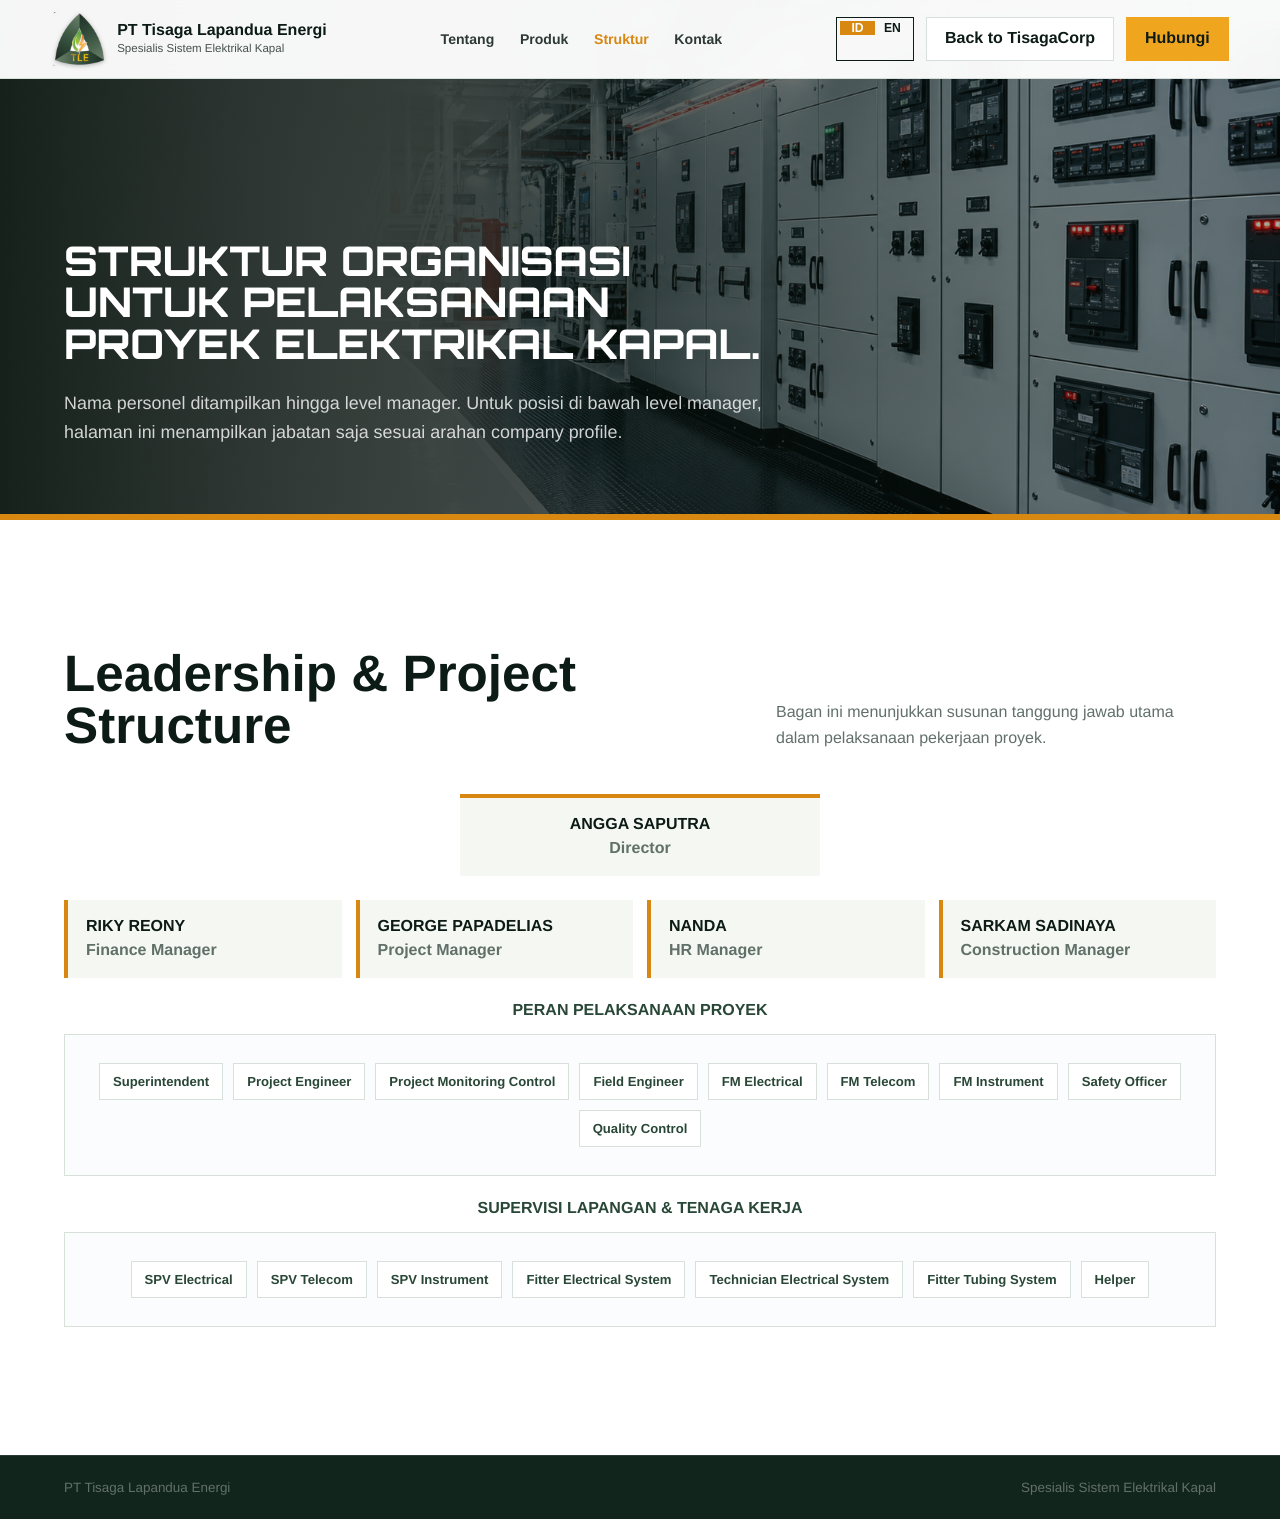
==== organization.html @ b9c26fd5 "Initial Tisaga compro from VPS" ====
<!doctype html>
<html lang="id">
  <head>
    <meta charset="UTF-8" />
    <meta name="viewport" content="width=device-width, initial-scale=1.0" />
    <title>Struktur Organisasi | PT Tisaga Lapandua Energi</title>
    <meta
      name="description"
      content="Struktur organisasi PT Tisaga Lapandua Energi untuk pelaksanaan proyek marine electrical, panel MSB, testing commissioning, dan dukungan tenaga kerja teknis."
    />
    <meta name="robots" content="index, follow" />
    <meta name="theme-color" content="#203d31" />
    <meta property="og:type" content="website" />
    <meta property="og:site_name" content="TisagaCorp" />
    <meta property="og:title" content="Struktur Organisasi | PT Tisaga Lapandua Energi" />
    <meta property="og:url" content="https://tisagacorp.co.id/tle-organization" />
    <meta
      property="og:description"
      content="Halaman struktur organisasi PT Tisaga Lapandua Energi untuk tanggung jawab proyek elektrikal kapal dan energy support."
    />
    <meta name="twitter:card" content="summary" />
    <link rel="canonical" href="https://tisagacorp.co.id/tle-organization" />
    <link rel="preconnect" href="https://fonts.googleapis.com" />
    <link rel="preconnect" href="https://fonts.gstatic.com" crossorigin />
    <link href="https://fonts.googleapis.com/css2?family=Orbitron:wght@700;800&display=swap" rel="stylesheet" />
    <link rel="stylesheet" href="styles.css" />
  </head>
  <body data-page="organization">
    <header class="site-header page-header">
      <a class="brand" href="index.html" aria-label="PT Tisaga Lapandua Energi">
        <img class="brand-logo" src="assets/tle-logo-transparent.png" alt="TLE logo" />
        <span>
          <strong>PT Tisaga Lapandua Energi</strong>
          <small data-i18n="brandTagline">Spesialis Sistem Elektrikal Kapal</small>
        </span>
      </a>
      <nav class="main-nav" aria-label="Main navigation">
        <a href="tle.html#about" data-i18n="navAbout">Tentang</a>
        <a href="product.html" data-i18n="navProduct">Produk</a>
        <a href="organization.html" class="active" data-i18n="navStructure">Struktur</a>
        <a href="tle.html#contact" data-i18n="navContact">Kontak</a>
      </nav>
      <button class="menu-toggle" type="button" aria-label="Open navigation menu" aria-expanded="false">
        <span></span>
        <span></span>
        <span></span>
      </button>
      <div class="header-actions">
        <button class="language-toggle" type="button" aria-label="Switch language">
          <span data-lang-option="id">ID</span>
          <span data-lang-option="en">EN</span>
        </button>
        <a class="header-back" href="index.html" data-i18n="backToTisagaCorp">Back to TisagaCorp</a>
        <a class="header-cta" href="tle.html#contact" data-i18n="ctaConnect">Hubungi</a>
      </div>
    </header>

    <main>
      <section class="page-hero structure-hero">
        <div class="page-hero-inner">
          <p class="eyebrow" data-i18n="structureKicker">Struktur Organisasi</p>
          <h1 data-i18n="structureTitle">Struktur organisasi untuk pelaksanaan proyek elektrikal kapal.</h1>
          <p data-i18n="structureIntro">
            Nama personel ditampilkan hingga level manager. Untuk posisi di bawah level manager, halaman ini menampilkan jabatan saja sesuai arahan company profile.
          </p>
        </div>
      </section>

      <section class="section organization">
        <div class="section-kicker" data-i18n="orgKicker">Organization Chart</div>
        <div class="section-heading">
          <h2 data-i18n="orgTitle">Leadership & Project Structure</h2>
          <p data-i18n="orgIntro">Bagan ini menunjukkan susunan tanggung jawab utama dalam pelaksanaan pekerjaan proyek.</p>
        </div>
        <div class="org-chart org-chart-page" aria-label="Organization chart">
          <div class="org-node top">
            <strong>Angga Saputra</strong>
            <span data-i18n="roleDirector">Director</span>
          </div>
          <div class="org-row managers">
            <div class="org-node">
              <strong>Riky Reony</strong>
              <span data-i18n="roleFinance">Finance Manager</span>
            </div>
            <div class="org-node">
              <strong>George Papadelias</strong>
              <span data-i18n="roleProject">Project Manager</span>
            </div>
            <div class="org-node">
              <strong>Nanda</strong>
              <span data-i18n="roleHr">HR Manager</span>
            </div>
            <div class="org-node">
              <strong>Sarkam Sadinaya</strong>
              <span data-i18n="roleConstruction">Construction Manager</span>
            </div>
          </div>
          <div class="role-group">
            <h3 data-i18n="roleGroupProject">Peran Pelaksanaan Proyek</h3>
            <div class="org-row roles">
              <span data-i18n="roleSuperintendent">Superintendent</span>
              <span data-i18n="roleProjectEngineer">Project Engineer</span>
              <span data-i18n="roleMonitoring">Project Monitoring Control</span>
              <span data-i18n="roleField">Field Engineer</span>
              <span data-i18n="roleElectrical">FM Electrical</span>
              <span data-i18n="roleTelecom">FM Telecom</span>
              <span data-i18n="roleInstrument">FM Instrument</span>
              <span data-i18n="roleSafety">Safety Officer</span>
              <span data-i18n="roleQc">Quality Control</span>
            </div>
          </div>
          <div class="role-group">
            <h3 data-i18n="roleGroupSite">Supervisi Lapangan & Tenaga Kerja</h3>
            <div class="org-row roles">
              <span data-i18n="roleSpvElectrical">SPV Electrical</span>
              <span data-i18n="roleSpvTelecom">SPV Telecom</span>
              <span data-i18n="roleSpvInstrument">SPV Instrument</span>
              <span data-i18n="roleFitterElectrical">Fitter Electrical System</span>
              <span data-i18n="roleTechnician">Technician Electrical System</span>
              <span data-i18n="roleFitterTubing">Fitter Tubing System</span>
              <span data-i18n="roleHelper">Helper</span>
            </div>
          </div>
        </div>
      </section>
    </main>

    <footer>
      <span>PT Tisaga Lapandua Energi</span>
      <span>Spesialis Sistem Elektrikal Kapal</span>
    </footer>

    <script src="script.js"></script>
  </body>
</html>
---- styles.css ----
:root {
  --red: #d88711;
  --red-dark: #9d5f06;
  --ink: #0d1b16;
  --muted: #62706a;
  --line: #d8e0da;
  --soft: #f4f7f2;
  --white: #ffffff;
  --steel: #294737;
  --cyan: #90c040;
  --brand-green: #203d31;
  --brand-green-dark: #12251d;
  --brand-amber: #f0a51f;
  --font-display: "ABBvoiceDisplay", Orbitron, "Helvetica Neue", Helvetica, Arial, sans-serif;
  --font-sans: "ABBvoice", "Helvetica Neue", Helvetica, Arial, sans-serif;
}

body[data-page="rivesa"],
body[data-page="rivesa-organization"] {
  --red: #0f5da7;
  --red-dark: #073f73;
  --ink: #20262c;
  --muted: #66717b;
  --line: #d8dee6;
  --soft: #f4f7fa;
  --steel: #333f49;
  --cyan: #317fc5;
  --brand-green: #24313f;
  --brand-green-dark: #111821;
  --brand-amber: #0f5da7;
}

* {
  box-sizing: border-box;
}

html {
  scroll-behavior: smooth;
}

section {
  scroll-margin-top: 86px;
}

body {
  margin: 0;
  color: var(--ink);
  font-family: var(--font-sans);
  background: var(--white);
  -webkit-font-smoothing: antialiased;
  text-rendering: geometricPrecision;
}

a {
  color: inherit;
  text-decoration: none;
}

button,
input,
select,
textarea {
  font-family: var(--font-sans);
}

.site-header {
  position: fixed;
  inset: 0 0 auto;
  z-index: 20;
  display: flex;
  align-items: center;
  justify-content: space-between;
  gap: 24px;
  min-height: 72px;
  padding: 12px clamp(20px, 4vw, 64px);
  border-bottom: 1px solid rgba(255, 255, 255, 0.14);
  color: var(--white);
  transition: background 180ms ease, color 180ms ease, border-color 180ms ease;
}

.site-header.is-scrolled {
  color: var(--ink);
  background: rgba(255, 255, 255, 0.94);
  border-color: var(--line);
  backdrop-filter: blur(14px);
}

.site-header.page-header {
  color: var(--ink);
  background: rgba(255, 255, 255, 0.96);
  border-color: var(--line);
  backdrop-filter: blur(14px);
}

.brand {
  display: flex;
  align-items: center;
  gap: 12px;
  min-width: 240px;
}

.brand-logo {
  width: 54px;
  height: 54px;
  flex: 0 0 54px;
  object-fit: contain;
  filter: drop-shadow(0 1px 2px rgba(0, 0, 0, 0.28));
}

.rivesa-brand-logo {
  width: 132px;
  height: 48px;
  flex-basis: 132px;
  padding: 5px 8px;
  border-radius: 6px;
  background: rgba(255, 255, 255, 0.94);
  object-fit: contain;
}

.brand strong,
.brand small {
  display: block;
  font-family: var(--font-sans);
  line-height: 1.15;
}

.brand small {
  margin-top: 3px;
  color: currentColor;
  font-size: 0.72rem;
  opacity: 0.75;
}

.main-nav {
  display: flex;
  align-items: center;
  justify-content: center;
  gap: clamp(14px, 2vw, 30px);
  font-family: var(--font-sans);
  font-size: 0.88rem;
  font-weight: 700;
}

.main-nav a {
  opacity: 0.86;
}

.main-nav a:hover {
  opacity: 1;
  color: var(--red);
}

.main-nav a.active {
  color: var(--red);
  opacity: 1;
}

.menu-toggle {
  display: none;
  position: relative;
  width: 44px;
  height: 44px;
  align-items: center;
  justify-content: center;
  flex-direction: column;
  gap: 5px;
  padding: 0;
  border: 1px solid currentColor;
  color: currentColor;
  background: transparent;
  cursor: pointer;
}

.menu-toggle span {
  display: block;
  width: 20px;
  height: 2px;
  border-radius: 999px;
  background: currentColor;
  transform-origin: center;
  transition: transform 180ms ease, opacity 180ms ease, inset 180ms ease;
}

.site-header.menu-open .menu-toggle span:nth-child(1) {
  position: absolute;
  top: 50%;
  left: 50%;
  transform: translate(-50%, -50%) rotate(45deg);
}

.site-header.menu-open .menu-toggle span:nth-child(2) {
  opacity: 0;
}

.site-header.menu-open .menu-toggle span:nth-child(3) {
  position: absolute;
  top: 50%;
  left: 50%;
  transform: translate(-50%, -50%) rotate(-45deg);
}

.header-actions {
  display: flex;
  align-items: center;
  gap: 12px;
}

.language-toggle {
  display: inline-grid;
  grid-template-columns: 1fr 1fr;
  min-width: 78px;
  min-height: 44px;
  padding: 3px;
  border: 1px solid currentColor;
  color: currentColor;
  background: transparent;
  font: inherit;
  font-size: 0.76rem;
  font-weight: 900;
  cursor: pointer;
}

.language-toggle span {
  display: grid;
  place-items: center;
  min-width: 34px;
}

.language-toggle span.is-active {
  color: var(--white);
  background: var(--red);
}

.header-back,
.header-cta,
.button {
  display: inline-flex;
  align-items: center;
  justify-content: center;
  min-height: 44px;
  padding: 0 18px;
  font-family: var(--font-sans);
  font-weight: 800;
  border: 1px solid currentColor;
}

.header-back {
  color: currentColor;
  background: rgba(255, 255, 255, 0.08);
  border-color: rgba(255, 255, 255, 0.52);
  white-space: nowrap;
}

.header-back:hover {
  color: var(--ink);
  background: var(--white);
  border-color: var(--white);
}

.site-header.is-scrolled .header-back,
.site-header.page-header .header-back {
  color: var(--ink);
  background: var(--white);
  border-color: var(--line);
}

.site-header.is-scrolled .header-back:hover,
.site-header.page-header .header-back:hover {
  color: var(--white);
  background: var(--ink);
  border-color: var(--ink);
}

.header-cta {
  color: var(--ink);
  background: var(--brand-amber);
  border-color: var(--brand-amber);
}

.hero {
  position: relative;
  display: grid;
  align-items: end;
  min-height: 82vh;
  overflow: hidden;
  color: var(--white);
}

.group-hero {
  position: relative;
  display: grid;
  align-items: end;
  min-height: 76vh;
  overflow: hidden;
  color: var(--white);
}

.group-hero-content {
  position: relative;
  z-index: 2;
  width: min(1120px, 92vw);
  padding: 160px clamp(22px, 5vw, 72px) 110px;
}

.group-hero h1 {
  max-width: 980px;
  margin: 0;
  font-family: var(--font-display);
  font-size: clamp(2.3rem, 5vw, 5.4rem);
  line-height: 1.08;
  text-transform: uppercase;
}

.group-hero p:not(.eyebrow) {
  max-width: 760px;
  margin: 26px 0 0;
  color: rgba(255, 255, 255, 0.82);
  font-size: clamp(1rem, 1.4vw, 1.18rem);
  line-height: 1.65;
}

.hero-image,
.hero-video {
  position: absolute;
  inset: 0;
  width: 100%;
  height: 100%;
  object-fit: cover;
}

.hero-video {
  background: var(--ink);
}

.hero-overlay {
  position: absolute;
  inset: 0;
  background:
    linear-gradient(90deg, rgba(8, 19, 14, 0.94) 0%, rgba(11, 27, 21, 0.78) 42%, rgba(11, 27, 21, 0.24) 100%),
    linear-gradient(180deg, rgba(8, 19, 14, 0.28) 0%, rgba(8, 19, 14, 0.76) 100%);
}

.rivesa-hero {
  min-height: 100vh;
  min-height: 100svh;
  background:
    linear-gradient(90deg, rgba(15, 26, 38, 0.97) 0%, rgba(21, 40, 60, 0.9) 48%, rgba(34, 49, 62, 0.74) 100%),
    url("assets/hero-switchboard.png") center / cover;
}

.rivesa-hero .hero-video {
  object-position: center;
}

.rivesa-hero .hero-overlay {
  background:
    linear-gradient(90deg, rgba(13, 21, 31, 0.92) 0%, rgba(15, 35, 57, 0.76) 48%, rgba(18, 31, 44, 0.3) 100%),
    linear-gradient(180deg, rgba(13, 21, 31, 0.12) 0%, rgba(13, 21, 31, 0.84) 100%);
}

.rivesa-hero-mark {
  position: absolute;
  right: clamp(18px, 7vw, 90px);
  bottom: 112px;
  z-index: 1;
  width: min(38vw, 520px);
  aspect-ratio: 520 / 190;
  background: url("assets/rivesa-logo.svg") center / contain no-repeat;
  opacity: 0.16;
  filter: brightness(1.25) saturate(1.12);
}

.hero-content {
  position: relative;
  z-index: 2;
  width: min(1180px, 92vw);
  padding: 150px clamp(22px, 5vw, 72px) 148px;
}

body[data-page="rivesa"] .hero-content {
  padding-top: clamp(150px, 18vh, 220px);
  padding-bottom: clamp(120px, 15vh, 180px);
}

.eyebrow,
.section-kicker {
  margin: 0 0 18px;
  color: var(--red);
  font-family: var(--font-sans);
  font-size: 0.78rem;
  font-weight: 800;
  letter-spacing: 0;
  text-transform: uppercase;
}

.simple-hero .corp-kicker,
.hero .eyebrow,
.page-hero .eyebrow,
.contact-section .eyebrow,
.section-kicker {
  display: none;
}

.hero h1,
.section h2,
.contact-section h2 {
  margin: 0;
  font-weight: 700;
  line-height: 0.98;
  letter-spacing: 0;
}

.hero h1,
.page-hero h1 {
  width: fit-content;
  max-width: min(80vw, 820px);
  font-family: var(--font-display);
  font-size: clamp(1.9rem, 3.2vw, 3.9rem);
  font-weight: 800;
  line-height: 1.02;
  text-wrap: balance;
  text-transform: uppercase;
}

.section h2,
.contact-section h2 {
  font-family: var(--font-sans);
  font-size: clamp(2.25rem, 5vw, 5.4rem);
}

.hero-copy {
  max-width: 680px;
  margin: 24px 0 0;
  color: rgba(255, 255, 255, 0.82);
  font-family: var(--font-sans);
  font-size: clamp(1rem, 1.5vw, 1.24rem);
  line-height: 1.62;
}

.hero-actions {
  display: flex;
  flex-wrap: wrap;
  gap: 12px;
  margin-top: 34px;
}

.button.primary {
  color: var(--ink);
  background: var(--brand-amber);
  border-color: var(--brand-amber);
}

.button.secondary {
  color: var(--white);
  background: rgba(255, 255, 255, 0.08);
  border-color: rgba(255, 255, 255, 0.55);
}

.hero-facts {
  position: absolute;
  right: clamp(22px, 5vw, 72px);
  bottom: 0;
  z-index: 3;
  display: grid;
  grid-template-columns: repeat(3, minmax(130px, 1fr));
  width: min(640px, calc(100% - 44px));
  background: var(--white);
  color: var(--ink);
}

.hero-facts div {
  padding: 22px;
  border-right: 1px solid var(--line);
}

.hero-facts div:last-child {
  border-right: 0;
}

.hero-facts strong {
  display: block;
  font-size: 1.8rem;
  line-height: 1;
}

.hero-facts span {
  display: block;
  margin-top: 7px;
  color: var(--muted);
  font-size: 0.83rem;
  font-weight: 700;
}

.client-strip {
  display: grid;
  grid-template-columns: minmax(150px, 220px) 1fr;
  align-items: center;
  border-bottom: 1px solid var(--line);
  background: var(--soft);
}

.strip-label {
  padding: 22px clamp(22px, 4vw, 64px);
  color: var(--muted);
  font-size: 0.82rem;
  font-weight: 800;
  text-transform: uppercase;
}

.ticker {
  overflow: hidden;
  border-left: 1px solid var(--line);
}

.ticker-track {
  display: flex;
  width: max-content;
  animation: ticker 28s linear infinite;
}

.client-logo {
  display: grid;
  place-items: center;
  min-width: 230px;
  height: 68px;
  padding: 0 24px;
  border-right: 1px solid var(--line);
  color: var(--steel);
  font-family: var(--font-sans);
  font-size: 0.86rem;
  font-weight: 800;
  text-transform: uppercase;
}

@keyframes ticker {
  to {
    transform: translateX(-50%);
  }
}

.section {
  padding: clamp(72px, 10vw, 132px) clamp(22px, 5vw, 72px);
}

.page-hero {
  position: relative;
  display: grid;
  align-items: end;
  min-height: 520px;
  padding: 150px clamp(22px, 5vw, 72px) 72px;
  overflow: hidden;
  color: var(--white);
  background:
    linear-gradient(90deg, rgba(8, 19, 14, 0.94), rgba(8, 19, 14, 0.7) 48%, rgba(8, 19, 14, 0.35)),
    url("assets/hero-switchboard.png") center / cover;
}

.page-hero::after {
  position: absolute;
  inset: auto 0 0;
  height: 6px;
  background: var(--red);
  content: "";
}

.page-hero-inner {
  position: relative;
  z-index: 1;
  width: min(930px, 100%);
}

.page-hero h1 {
  margin: 0;
}

.page-hero p:not(.eyebrow) {
  max-width: 760px;
  margin: 24px 0 0;
  color: rgba(255, 255, 255, 0.8);
  font-size: clamp(1rem, 1.4vw, 1.18rem);
  line-height: 1.65;
}

.intro-grid,
.portfolio-layout {
  display: grid;
  grid-template-columns: minmax(0, 0.95fr) minmax(320px, 1fr);
  gap: clamp(36px, 6vw, 96px);
  align-items: start;
}

.intro h2,
.portfolio h2,
.section-heading h2,
.contact-section h2 {
  font-family: var(--font-sans);
  font-size: clamp(2rem, 4vw, 4.1rem);
  line-height: 1.02;
}

.intro p,
.portfolio p,
.section-heading p,
.service-card p,
.function-list p,
.timeline p,
.contact-panel p {
  font-family: var(--font-sans);
  color: var(--muted);
  line-height: 1.65;
}

.dark-band {
  color: var(--white);
  background: var(--brand-green-dark);
}

.dark-band .section-heading p,
.dark-band .service-card p,
.dark-band .service-card li {
  color: rgba(255, 255, 255, 0.72);
}

.section-heading {
  display: flex;
  align-items: end;
  justify-content: space-between;
  gap: 32px;
  margin-bottom: 42px;
}

.section-heading p {
  max-width: 440px;
  margin: 0;
}

.service-grid {
  display: grid;
  grid-template-columns: repeat(3, minmax(0, 1fr));
  gap: 1px;
  background: rgba(255, 255, 255, 0.14);
  border: 1px solid rgba(255, 255, 255, 0.16);
}

.service-card {
  min-height: 510px;
  padding: clamp(24px, 3vw, 38px);
  background: #173126;
}

.card-number {
  color: var(--red);
  font-size: 0.82rem;
  font-weight: 900;
}

.service-card h3 {
  min-height: 68px;
  margin: 18px 0 14px;
  font-family: var(--font-sans);
  font-size: clamp(1.45rem, 2vw, 2rem);
}

.service-card ul {
  display: grid;
  gap: 10px;
  margin: 24px 0 0;
  padding: 0;
  list-style: none;
}

.service-card li {
  position: relative;
  padding-left: 18px;
  font-family: var(--font-sans);
}

.service-card li::before {
  position: absolute;
  left: 0;
  top: 0.65em;
  width: 6px;
  height: 6px;
  background: var(--cyan);
  content: "";
}

body[data-page="tle"] #services .service-grid {
  gap: 18px;
  background: transparent;
  border: 0;
}

body[data-page="tle"] #services .service-card {
  position: relative;
  display: grid;
  align-content: end;
  min-height: 430px;
  padding: clamp(24px, 3vw, 36px);
  overflow: hidden;
  border: 1px solid rgba(255, 255, 255, 0.16);
  background: var(--brand-green-dark);
  transition:
    transform 720ms cubic-bezier(0.16, 1, 0.3, 1),
    border-color 620ms ease;
}

body[data-page="tle"] #services .service-card::before,
body[data-page="tle"] #services .service-card::after {
  position: absolute;
  inset: 0;
  content: "";
}

body[data-page="tle"] #services .service-card::before {
  background: url("assets/hero-switchboard.png") center / cover no-repeat;
  filter: saturate(0.9) brightness(0.78);
  transition:
    transform 1100ms cubic-bezier(0.16, 1, 0.3, 1),
    filter 860ms ease;
}

body[data-page="tle"] #services .service-card::after {
  background:
    linear-gradient(180deg, rgba(18, 37, 29, 0.18) 0%, rgba(18, 37, 29, 0.92) 92%),
    linear-gradient(90deg, rgba(18, 37, 29, 0.5), rgba(18, 37, 29, 0.16));
}

body[data-page="tle"] #services .service-card > * {
  position: relative;
  z-index: 1;
}

body[data-page="tle"] #services .service-card h3 {
  min-height: 0;
  margin: 0;
  font-size: clamp(1.75rem, 2.6vw, 2.55rem);
  line-height: 1;
  transition: transform 1300ms cubic-bezier(0.16, 1, 0.3, 1);
}

.service-card-detail {
  display: grid;
  grid-template-rows: 0fr;
  overflow: hidden;
  opacity: 0;
  transform: translateY(18px);
  transition:
    grid-template-rows 1400ms cubic-bezier(0.16, 1, 0.3, 1),
    margin-top 1080ms ease,
    opacity 900ms ease 160ms,
    transform 1250ms cubic-bezier(0.16, 1, 0.3, 1);
  will-change: grid-template-rows, opacity, transform;
}

.service-card-detail > div {
  min-height: 0;
}

body[data-page="tle"] #services .service-card p,
body[data-page="tle"] #services .service-card ul {
  margin-top: 0;
}

body[data-page="tle"] #services .service-card ul {
  margin-top: 20px;
}

body[data-page="tle"] #services .service-card:hover,
body[data-page="tle"] #services .service-card:focus-within {
  border-color: rgba(240, 165, 31, 0.74);
  transform: translateY(-4px);
}

body[data-page="tle"] #services .service-card:hover h3,
body[data-page="tle"] #services .service-card:focus-within h3 {
  transform: translateY(-6px);
}

body[data-page="tle"] #services .service-card:hover::before,
body[data-page="tle"] #services .service-card:focus-within::before {
  filter: saturate(1) brightness(0.66);
  transform: scale(1.045);
}

body[data-page="tle"] #services .service-card:hover .service-card-detail,
body[data-page="tle"] #services .service-card:focus-within .service-card-detail {
  grid-template-rows: 1fr;
  margin-top: 18px;
  opacity: 1;
  transform: translateY(0);
}

body[data-page="rivesa"] #services {
  background: #101922;
}

body[data-page="rivesa"] #services .service-grid {
  gap: 18px;
  background: transparent;
  border: 0;
}

body[data-page="rivesa"] #services .service-card {
  position: relative;
  display: grid;
  align-content: end;
  min-height: 430px;
  padding: clamp(24px, 3vw, 36px);
  overflow: hidden;
  border: 1px solid rgba(255, 255, 255, 0.16);
  background: #111821;
  transition:
    transform 720ms cubic-bezier(0.16, 1, 0.3, 1),
    border-color 620ms ease;
}

body[data-page="rivesa"] #services .service-card::before,
body[data-page="rivesa"] #services .service-card::after {
  position: absolute;
  inset: 0;
  content: "";
}

body[data-page="rivesa"] #services .service-card::before {
  background: var(--rivesa-service-bg) center / cover no-repeat;
  filter: saturate(0.85) brightness(0.72);
  transition:
    transform 1100ms cubic-bezier(0.16, 1, 0.3, 1),
    filter 860ms ease;
}

body[data-page="rivesa"] #services .service-card:nth-child(1) {
  --rivesa-service-bg: url("assets/img-layanan-rivesa/marine_n_shipbuilding.png");
}

body[data-page="rivesa"] #services .service-card:nth-child(2) {
  --rivesa-service-bg: url("assets/img-layanan-rivesa/fabrication_contructon.png");
}

body[data-page="rivesa"] #services .service-card:nth-child(3) {
  --rivesa-service-bg: url("assets/img-layanan-rivesa/manpower.png");
}

body[data-page="rivesa"] #services .service-card::after {
  background:
    linear-gradient(180deg, rgba(17, 24, 33, 0.14) 0%, rgba(17, 24, 33, 0.94) 92%),
    linear-gradient(90deg, rgba(12, 26, 42, 0.68), rgba(12, 26, 42, 0.14));
}

body[data-page="rivesa"] #services .service-card > * {
  position: relative;
  z-index: 1;
}

body[data-page="rivesa"] #services .service-card h3 {
  min-height: 0;
  margin: 0;
  font-size: clamp(1.65rem, 2.5vw, 2.45rem);
  line-height: 1;
  transition: transform 1300ms cubic-bezier(0.16, 1, 0.3, 1);
}

body[data-page="rivesa"] #services .service-card p,
body[data-page="rivesa"] #services .service-card ul {
  margin-top: 0;
}

body[data-page="rivesa"] #services .service-card ul {
  margin-top: 20px;
}

body[data-page="rivesa"] #services .service-card li::before {
  background: var(--red);
}

body[data-page="rivesa"] #services .service-card:hover,
body[data-page="rivesa"] #services .service-card:focus-within {
  border-color: rgba(49, 127, 197, 0.78);
  transform: translateY(-4px);
}

body[data-page="rivesa"] #services .service-card:hover h3,
body[data-page="rivesa"] #services .service-card:focus-within h3 {
  transform: translateY(-6px);
}

body[data-page="rivesa"] #services .service-card:hover::before,
body[data-page="rivesa"] #services .service-card:focus-within::before {
  filter: saturate(1) brightness(0.62);
  transform: scale(1.045);
}

body[data-page="rivesa"] #services .service-card:hover .service-card-detail,
body[data-page="rivesa"] #services .service-card:focus-within .service-card-detail {
  grid-template-rows: 1fr;
  margin-top: 18px;
  opacity: 1;
  transform: translateY(0);
}

.portfolio {
  background:
    linear-gradient(90deg, rgba(144, 192, 64, 0.12), transparent 38%),
    var(--white);
}

.compliance-list {
  display: flex;
  flex-wrap: wrap;
  gap: 10px;
  margin-top: 30px;
}

.compliance-list span,
.org-row.roles span {
  padding: 10px 13px;
  border: 1px solid var(--line);
  background: var(--white);
  color: var(--steel);
  font-size: 0.82rem;
  font-weight: 800;
}

.function-list {
  display: grid;
  grid-template-columns: repeat(2, minmax(0, 1fr));
  gap: 1px;
  background: var(--line);
  border: 1px solid var(--line);
}

.function-list article {
  min-height: 180px;
  padding: 28px;
  background: var(--soft);
}

.function-list h3 {
  margin: 0 0 12px;
  font-family: var(--font-sans);
  font-size: 1.15rem;
}

.split-nav-section {
  background: var(--white);
}

.group-companies {
  background: var(--white);
}

.company-gateway {
  display: grid;
  grid-template-columns: 0.95fr 1.05fr;
  gap: 1px;
  background: var(--line);
  border: 1px solid var(--line);
}

.company-panel {
  position: relative;
  display: grid;
  min-height: 430px;
  padding: clamp(28px, 4vw, 48px);
  overflow: hidden;
  color: var(--white);
  background: var(--brand-green);
}

.company-panel::before {
  position: absolute;
  inset: 0;
  background:
    linear-gradient(180deg, rgba(18, 37, 29, 0.38), rgba(18, 37, 29, 0.92)),
    url("assets/hero-switchboard.png") center / cover;
  content: "";
  opacity: 0.74;
}

.company-panel > * {
  position: relative;
  z-index: 1;
}

.rivesa-panel::before {
  filter: saturate(0.85);
}

.tle-panel::before {
  filter: saturate(1.08);
}

.company-panel span {
  color: var(--brand-amber);
  font-weight: 900;
}

.company-panel h3 {
  align-self: end;
  max-width: 620px;
  margin: 120px 0 18px;
  font-family: var(--font-sans);
  font-size: clamp(2rem, 4vw, 4rem);
  line-height: 1;
}

.company-panel p {
  max-width: 620px;
  margin: 0;
  color: rgba(255, 255, 255, 0.78);
  line-height: 1.65;
}

.company-panel strong {
  display: inline-flex;
  align-items: center;
  margin-top: 34px;
  color: var(--brand-amber);
}

.company-panel strong::after {
  width: 42px;
  height: 2px;
  margin-left: 12px;
  background: currentColor;
  content: "";
}

.group-contact {
  border-top: 1px solid rgba(255, 255, 255, 0.08);
}

.vision-mission {
  display: grid;
  grid-template-columns: 0.95fr 1.05fr;
  gap: 1px;
  background: var(--line);
  border: 1px solid var(--line);
}

.vision-mission article {
  min-height: 420px;
  padding: clamp(28px, 4vw, 48px);
  background: var(--white);
}

.vision-mission article:nth-child(2) {
  padding-top: clamp(58px, 7vw, 92px);
  background: var(--soft);
}

.vision-mission h2 {
  margin: 0;
  font-size: clamp(1.8rem, 3.4vw, 3.4rem);
  line-height: 1.04;
}

.vision-mission p {
  margin: 24px 0 0;
  color: var(--muted);
  line-height: 1.7;
}

body[data-page="rivesa"] .rivesa-vision {
  background:
    linear-gradient(180deg, #ffffff, #f6f8fb);
}

body[data-page="rivesa"] .vision-mission {
  grid-template-columns: 1fr 1fr;
  gap: clamp(30px, 6vw, 96px);
  align-items: stretch;
  background: transparent;
  border: 0;
}

body[data-page="rivesa"] .vision-mission article {
  position: relative;
  min-height: 0;
  padding: clamp(8px, 1vw, 16px) 0;
  background: transparent;
}

body[data-page="rivesa"] .vision-mission article:nth-child(2) {
  padding-top: clamp(8px, 1vw, 16px);
  padding-left: clamp(30px, 5vw, 72px);
  border-left: 1px solid var(--line);
  background: transparent;
}

body[data-page="rivesa"] .vision-large-label {
  margin: 0 0 clamp(28px, 4vw, 46px);
  color: rgba(15, 93, 167, 0.14);
  font-family: var(--font-sans);
  font-size: clamp(4.8rem, 10vw, 9.5rem);
  font-weight: 900;
  line-height: 0.78;
  letter-spacing: 0;
  text-transform: uppercase;
  overflow-wrap: anywhere;
}

html[lang="en"] body[data-page="rivesa"] .vision-large-label {
  font-size: clamp(3.6rem, 7.4vw, 7.2rem);
}

body[data-page="rivesa"] .vision-mission h2 {
  max-width: 650px;
  font-size: clamp(1.75rem, 3vw, 3.2rem);
}

body[data-page="rivesa"] .vision-mission p:not(.vision-large-label) {
  max-width: 640px;
  color: var(--steel);
  font-size: clamp(1rem, 1.25vw, 1.12rem);
}

.service-list-wide {
  display: grid;
  grid-template-columns: repeat(3, minmax(0, 1fr));
  gap: 1px;
  background: rgba(255, 255, 255, 0.14);
  border: 1px solid rgba(255, 255, 255, 0.14);
}

.service-list-wide span {
  min-height: 96px;
  padding: 24px;
  background: #173126;
  color: rgba(255, 255, 255, 0.84);
  font-weight: 800;
  text-transform: uppercase;
}

.manpower-columns {
  display: grid;
  grid-template-columns: repeat(4, minmax(0, 1fr));
  gap: 1px;
  margin-top: 42px;
  background: var(--line);
  border: 1px solid var(--line);
}

.manpower-columns article {
  min-height: 240px;
  padding: 28px;
  background: var(--white);
}

.manpower-columns article:nth-child(even) {
  background: var(--soft);
}

.manpower-columns h3 {
  margin: 0 0 16px;
  font-size: 1.12rem;
}

.manpower-columns p {
  margin: 0;
  color: var(--muted);
  line-height: 1.65;
}

.rivesa-project-list {
  display: grid;
  grid-template-columns: repeat(2, minmax(0, 1fr));
  gap: 1px;
  background: var(--line);
  border: 1px solid var(--line);
}

.rivesa-project-list article {
  display: grid;
  grid-template-columns: 52px 1fr;
  gap: 18px;
  min-height: 132px;
  padding: 24px;
  background: var(--white);
}

.rivesa-project-list span {
  color: var(--red);
  font-weight: 900;
}

.rivesa-project-list p {
  margin: 0;
  color: var(--steel);
  line-height: 1.55;
}

.rivesa-structure-preview {
  display: grid;
  place-items: center;
  text-align: center;
  background:
    linear-gradient(180deg, rgba(15, 93, 167, 0.08), transparent 70%),
    var(--white);
}

.rivesa-structure-preview .org-preview-copy {
  display: grid;
  justify-items: center;
  max-width: 780px;
}

.rivesa-structure-preview .org-preview-copy p {
  max-width: 640px;
}

.rivesa-structure-preview .section-button {
  margin-top: 28px;
}

.rivesa-clients {
  border-top: 1px solid var(--line);
  background: var(--soft);
}

.rivesa-client-marquee {
  position: relative;
  overflow: hidden;
  padding: 22px 0 10px;
}

.rivesa-client-marquee::before,
.rivesa-client-marquee::after {
  position: absolute;
  top: 0;
  bottom: 0;
  z-index: 2;
  width: min(12vw, 120px);
  pointer-events: none;
  content: "";
}

.rivesa-client-marquee::before {
  left: 0;
  background: linear-gradient(90deg, var(--soft), transparent);
}

.rivesa-client-marquee::after {
  right: 0;
  background: linear-gradient(270deg, var(--soft), transparent);
}

.rivesa-client-track {
  display: flex;
  width: max-content;
  gap: clamp(46px, 7vw, 104px);
  animation: rivesa-client-marquee 86s linear infinite;
}

.rivesa-client-marquee:hover .rivesa-client-track {
  animation-play-state: paused;
}

.rivesa-client-track article {
  display: grid;
  justify-items: center;
  align-content: start;
  width: clamp(210px, 17vw, 280px);
  min-height: 164px;
  text-align: center;
}

.rivesa-client-logo-frame {
  display: grid;
  place-items: center;
  width: clamp(152px, 13vw, 220px);
  height: clamp(92px, 8vw, 118px);
  margin-bottom: 16px;
  padding: 12px 16px;
  border: 1px solid rgba(15, 93, 167, 0.14);
  border-radius: 8px;
  background: rgba(255, 255, 255, 0.86);
  box-shadow: 0 14px 34px rgba(12, 31, 48, 0.07);
  overflow: hidden;
}

.rivesa-client-logo-frame img {
  display: block;
  width: auto;
  height: auto;
  max-width: 84%;
  max-height: clamp(58px, 5.4vw, 74px);
  object-fit: contain;
}

.rivesa-client-track strong {
  color: var(--steel);
  max-width: 92%;
  font-size: 0.92rem;
  font-weight: 800;
  line-height: 1.35;
}

@keyframes rivesa-client-marquee {
  to {
    transform: translateX(calc(-50% - clamp(23px, 3.5vw, 52px)));
  }
}

@media (prefers-reduced-motion: reduce) {
  .rivesa-client-track {
    animation: none;
  }
}

.rivesa-page-hero {
  background:
    linear-gradient(90deg, rgba(13, 21, 31, 0.9), rgba(13, 21, 31, 0.52)),
    url("assets/hero-switchboard.png") center / cover;
}

body[data-page="rivesa"] .rivesa-structure-preview {
  grid-template-columns: minmax(0, 1fr);
  justify-items: center;
  align-items: center;
  min-height: 440px;
}

body[data-page="rivesa"] .rivesa-structure-preview .org-preview-copy {
  max-width: 780px;
  margin: 0 auto;
  text-align: center;
}

body[data-page="rivesa"] .rivesa-structure-preview .section-button {
  justify-self: center;
}

.rivesa-organization-section {
  overflow: hidden;
  background:
    linear-gradient(180deg, rgba(255, 255, 255, 0.86), rgba(244, 247, 250, 0.92)),
    radial-gradient(circle at 12% 12%, rgba(15, 93, 167, 0.07), transparent 28%),
    #f6f7f6;
}

.rivesa-team-board {
  display: grid;
  gap: clamp(38px, 5vw, 68px);
  width: min(940px, 100%);
  margin: 0 auto;
}

.rivesa-team-directors {
  display: grid;
  grid-template-columns: repeat(2, minmax(220px, 1fr));
  gap: clamp(36px, 8vw, 100px);
}

.rivesa-team-grid {
  display: grid;
  grid-template-columns: repeat(2, minmax(240px, 1fr));
  gap: clamp(42px, 7vw, 86px) clamp(36px, 8vw, 96px);
}

.rivesa-team-group {
  display: grid;
  align-content: start;
  gap: 14px;
}

.rivesa-team-group h3 {
  margin: 0 0 4px;
  color: #17345e;
  font-size: clamp(1.4rem, 2.5vw, 2.15rem);
  font-weight: 500;
  line-height: 1.15;
  text-align: center;
}

.rivesa-team-card {
  display: grid;
  place-items: center;
  min-height: 62px;
  padding: 10px 18px;
  border-radius: 8px;
  color: #ffffff;
  background: linear-gradient(90deg, #5bd7d6 0%, #0071c8 100%);
  box-shadow: 0 12px 22px rgba(15, 93, 167, 0.12);
  text-align: center;
}

.rivesa-team-card h2,
.rivesa-team-card h4,
.rivesa-team-card p {
  margin: 0;
  color: inherit;
  letter-spacing: 0;
}

.rivesa-team-card h2,
.rivesa-team-card h4 {
  font-size: clamp(1rem, 1.45vw, 1.22rem);
  font-weight: 900;
  line-height: 1.08;
}

.rivesa-team-card p {
  margin-top: 4px;
  font-size: clamp(0.95rem, 1.35vw, 1.12rem);
  font-weight: 500;
  line-height: 1.2;
}

.rivesa-production-team {
  justify-self: center;
  width: min(420px, 100%);
}

.rivesa-production-card {
  place-items: start;
  min-height: 150px;
  padding: 22px 28px;
  text-align: left;
}

.rivesa-production-card ul {
  margin: 0;
  padding-left: 18px;
}

.rivesa-production-card li {
  color: #ffffff;
  font-size: clamp(0.95rem, 1.45vw, 1.16rem);
  line-height: 1.28;
}

.rivesa-about {
  background:
    linear-gradient(90deg, rgba(15, 93, 167, 0.07), transparent 38%),
    var(--white);
}

.rivesa-about .intro-grid {
  align-items: center;
}

.rivesa-about-title {
  position: relative;
  padding: clamp(26px, 4vw, 46px) 0 clamp(20px, 3vw, 34px) clamp(22px, 3vw, 34px);
}

.rivesa-about-title::before {
  position: absolute;
  top: clamp(26px, 4vw, 46px);
  bottom: clamp(20px, 3vw, 34px);
  left: 0;
  width: 5px;
  background: var(--red);
  content: "";
}

.rivesa-about-title img {
  width: min(250px, 62vw);
  margin-bottom: clamp(28px, 4vw, 42px);
}

.rivesa-about-title h2 {
  max-width: 720px;
  font-size: clamp(2.15rem, 4.6vw, 4.8rem);
  line-height: 0.98;
}

.rivesa-about-copy {
  padding: clamp(24px, 3vw, 34px);
  border: 1px solid var(--line);
  border-radius: 12px;
  background: rgba(255, 255, 255, 0.82);
  box-shadow: 0 22px 55px rgba(15, 38, 64, 0.07);
}

.rivesa-about-copy p {
  margin: 0;
  color: var(--steel);
  font-size: clamp(1rem, 1.25vw, 1.12rem);
}

.rivesa-about-copy p + p {
  margin-top: 18px;
}

.rivesa-about-highlight {
  color: var(--red);
  font-weight: 800;
}

.product-preview {
  background:
    linear-gradient(90deg, rgba(144, 192, 64, 0.1), transparent 44%),
    var(--white);
}

.product-preview-grid {
  display: grid;
  grid-template-columns: minmax(0, 1.05fr) minmax(280px, 420px);
  gap: clamp(34px, 7vw, 110px);
  align-items: end;
}

.product-preview h2,
.org-preview h2,
.experience-heading h2 {
  margin: 0;
  font-family: var(--font-sans);
  font-size: clamp(2rem, 4vw, 4.1rem);
  line-height: 1.02;
}

.product-preview p,
.org-preview p,
.experience-heading p,
.product-note p,
.work-process p,
.org-mini span {
  color: var(--muted);
  line-height: 1.65;
}

.product-preview > * p,
.org-preview-copy p {
  max-width: 720px;
  margin: 24px 0 0;
}

.text-link {
  display: inline-flex;
  align-items: center;
  margin-top: 28px;
  color: var(--red);
  font-weight: 800;
}

.text-link::after {
  width: 42px;
  height: 2px;
  margin-left: 12px;
  background: currentColor;
  content: "";
}

.section-button {
  margin-top: 28px;
}

.product-note {
  padding: 34px;
  border-left: 5px solid var(--red);
  background: var(--brand-green);
  color: var(--white);
}

.product-note span {
  display: block;
  margin-bottom: 28px;
  color: var(--brand-amber);
  font-family: var(--font-display);
  font-size: clamp(2.4rem, 6vw, 5.4rem);
  line-height: 0.85;
}

.product-note p {
  margin: 0;
  color: rgba(255, 255, 255, 0.78);
}

.process-section {
  background: #fbfcfa;
  border-top: 1px solid var(--line);
}

.work-process-wrap {
  position: relative;
  max-width: 1180px;
  margin: 58px auto 0;
}

.work-process-line {
  position: absolute;
  inset: 0;
  z-index: 0;
  width: 100%;
  height: 100%;
  overflow: visible;
  pointer-events: none;
}

.work-process-path {
  fill: none;
  stroke: var(--ink);
  stroke-width: 3;
  stroke-linecap: round;
  stroke-linejoin: round;
}

.work-process {
  position: relative;
  z-index: 1;
  display: grid;
  gap: 34px;
  counter-reset: process-step;
  margin: 0;
  padding: 0;
  list-style: none;
}

.work-process li {
  --step-color: var(--red);
  position: relative;
  display: grid;
  grid-template-columns: minmax(170px, 0.42fr) minmax(260px, 1fr);
  align-items: center;
  gap: 28px;
  width: min(860px, calc(100% - 116px));
  min-height: 0;
  padding: 28px 44px 28px 118px;
  border-radius: 999px;
  background: var(--white);
  box-shadow: 0 18px 45px rgba(13, 27, 22, 0.08);
  counter-increment: process-step;
}

.work-process li:nth-child(1) {
  --step-color: var(--red);
}

.work-process li:nth-child(2) {
  --step-color: var(--brand-amber);
  justify-self: end;
  padding-right: 118px;
  padding-left: 44px;
}

.work-process li:nth-child(3) {
  --step-color: var(--cyan);
}

.work-process li:nth-child(4) {
  --step-color: #317fc5;
  justify-self: end;
  padding-right: 118px;
  padding-left: 44px;
}

.work-process li::before {
  position: absolute;
  top: 50%;
  left: -2px;
  z-index: 2;
  display: grid;
  place-items: center;
  width: 84px;
  height: 84px;
  border: 5px solid #fbfcfa;
  border-radius: 999px;
  color: var(--white);
  background: var(--step-color);
  box-shadow:
    0 0 0 4px color-mix(in srgb, var(--step-color) 28%, transparent),
    0 14px 30px rgba(13, 27, 22, 0.14);
  content: counter(process-step, decimal-leading-zero);
  font-size: 1.45rem;
  font-weight: 900;
  transform: translateY(-50%);
}

.work-process li::after {
  display: none;
}

.work-process li:nth-child(even)::before {
  right: -2px;
  left: auto;
}

.work-process strong {
  position: relative;
  color: var(--ink);
  font-size: clamp(1.1rem, 1.6vw, 1.45rem);
  line-height: 1.2;
}

.work-process p {
  margin: 0;
}

.page-card-grid {
  display: grid;
  grid-template-columns: repeat(2, minmax(0, 1fr));
  gap: 1px;
  background: var(--line);
  border: 1px solid var(--line);
}

.page-card {
  display: grid;
  min-height: 260px;
  padding: clamp(28px, 4vw, 46px);
  background: var(--soft);
  transition: background 160ms ease, color 160ms ease;
}

.page-card:hover {
  color: var(--white);
  background: var(--brand-green);
}

.page-card span {
  color: var(--red);
  font-weight: 900;
}

.page-card:hover span,
.page-card:hover p {
  color: rgba(255, 255, 255, 0.82);
}

.page-card h3 {
  align-self: end;
  margin: 52px 0 12px;
  font-family: var(--font-sans);
  font-size: clamp(1.55rem, 3vw, 2.45rem);
}

.page-card p {
  max-width: 480px;
  margin: 0;
  font-family: var(--font-sans);
  color: var(--muted);
  line-height: 1.6;
}

.scope-grid {
  display: grid;
  grid-template-columns: repeat(3, minmax(0, 1fr));
  gap: 1px;
  background: rgba(255, 255, 255, 0.14);
  border: 1px solid rgba(255, 255, 255, 0.16);
}

.scope-grid .service-card {
  min-height: 300px;
}

.loadbank-grid {
  display: grid;
  grid-template-columns: minmax(0, 0.9fr) minmax(320px, 1fr);
  gap: clamp(36px, 6vw, 90px);
  align-items: start;
}

.loadbank-grid h2 {
  font-family: var(--font-sans);
  font-size: clamp(2rem, 4vw, 4rem);
  line-height: 1.02;
}

.loadbank-grid p {
  font-family: var(--font-sans);
  color: var(--muted);
  line-height: 1.7;
}

.process-list {
  display: grid;
  gap: 1px;
  margin: 0;
  padding: 0;
  list-style: none;
  counter-reset: process;
  border: 1px solid var(--line);
  background: var(--line);
}

.process-list li {
  position: relative;
  min-height: 92px;
  padding: 24px 24px 24px 76px;
  background: var(--soft);
  color: var(--steel);
  font-family: var(--font-sans);
  font-weight: 700;
  line-height: 1.55;
  counter-increment: process;
}

.process-list li::before {
  position: absolute;
  left: 24px;
  top: 24px;
  color: var(--red);
  font-weight: 900;
  content: counter(process, decimal-leading-zero);
}

.experience {
  border-top: 1px solid var(--line);
  background: var(--soft);
}

.experience-heading {
  display: grid;
  grid-template-columns: minmax(0, 0.9fr) minmax(280px, 420px);
  gap: clamp(28px, 6vw, 90px);
  align-items: end;
  margin-bottom: 42px;
}

.experience-heading p {
  margin: 0;
}

.timeline {
  display: grid;
  grid-template-columns: repeat(4, minmax(0, 1fr));
  gap: 1px;
  background: var(--line);
  border: 1px solid var(--line);
}

.timeline article {
  min-height: 230px;
  padding: 28px;
  background: var(--white);
}

.timeline span {
  color: var(--red);
  font-weight: 900;
}

.timeline h3 {
  margin: 22px 0 12px;
  font-family: var(--font-sans);
  font-size: 1.2rem;
}

.client-project-grid {
  display: grid;
  grid-template-columns: repeat(2, minmax(0, 1fr));
  gap: clamp(18px, 3vw, 28px);
}

.client-project-card {
  display: grid;
  align-content: start;
  min-height: 270px;
  padding: clamp(24px, 3.5vw, 36px);
  border: 1px solid var(--line);
  border-radius: 10px;
  background: var(--white);
  box-shadow: 0 18px 45px rgba(13, 27, 22, 0.06);
}

.client-project-head {
  display: grid;
  grid-template-columns: 132px minmax(0, 1fr);
  gap: 24px;
  align-items: center;
  padding-bottom: 24px;
  border-bottom: 1px solid var(--line);
}

.client-project-head img {
  width: 132px;
  height: 74px;
  padding: 10px;
  object-fit: contain;
  border: 1px solid var(--line);
  border-radius: 8px;
  background: var(--white);
}

.client-project-head span {
  display: block;
  margin-bottom: 8px;
  color: var(--brand-amber);
  font-size: 0.72rem;
  font-weight: 900;
  letter-spacing: 0.08em;
  text-transform: uppercase;
}

.client-project-head h3 {
  margin: 0;
  font-family: var(--font-sans);
  font-size: clamp(1.25rem, 2vw, 1.75rem);
  line-height: 1.15;
}

.client-project-card ul {
  display: grid;
  gap: 12px;
  margin: 24px 0 0;
  padding: 0;
  list-style: none;
}

.client-project-card li {
  position: relative;
  padding-left: 22px;
  color: var(--muted);
  line-height: 1.6;
}

.client-project-card li::before {
  position: absolute;
  top: 0.72em;
  left: 0;
  width: 7px;
  height: 7px;
  border-radius: 999px;
  background: var(--brand-amber);
  content: "";
  transform: translateY(-50%);
}

.organization {
  background: var(--white);
}

.org-preview {
  display: grid;
  grid-template-columns: minmax(0, 0.9fr) minmax(340px, 1fr);
  gap: clamp(34px, 7vw, 110px);
  align-items: center;
  background: var(--white);
}

.org-mini {
  display: grid;
  grid-template-columns: repeat(2, minmax(0, 1fr));
  gap: 1px;
  background: var(--line);
  border: 1px solid var(--line);
}

.org-mini div {
  min-height: 150px;
  padding: 24px;
  background: var(--soft);
}

.org-mini div:first-child {
  grid-column: 1 / -1;
  min-height: 120px;
  border-top: 4px solid var(--red);
  background: var(--brand-green);
  color: var(--white);
}

.org-mini strong,
.org-mini span {
  display: block;
}

.org-mini strong {
  text-transform: uppercase;
}

.org-mini span {
  margin-top: 8px;
}

.org-mini div:first-child span {
  color: rgba(255, 255, 255, 0.74);
}

.org-chart {
  display: grid;
  gap: 18px;
}

.org-node {
  padding: 18px;
  border-left: 4px solid var(--red);
  background: var(--soft);
}

.org-node strong,
.org-node span {
  display: block;
}

.org-node strong {
  font-family: var(--font-sans);
  text-transform: uppercase;
}

.org-node span {
  margin-top: 6px;
  color: var(--muted);
  font-weight: 800;
}

.org-node.top {
  width: min(360px, 100%);
  margin: 0 auto;
  text-align: center;
  border-left: 0;
  border-top: 4px solid var(--red);
}

.org-row.managers {
  display: grid;
  grid-template-columns: repeat(4, minmax(0, 1fr));
  gap: 14px;
}

.org-row.roles {
  display: flex;
  flex-wrap: wrap;
  justify-content: center;
  gap: 10px;
  padding: 28px;
  border: 1px solid var(--line);
  background: #fbfcfd;
}

.org-chart-page {
  gap: 24px;
}

.role-group {
  display: grid;
  gap: 14px;
}

.role-group h3 {
  margin: 0;
  color: var(--steel);
  font-family: var(--font-sans);
  font-size: 1rem;
  text-align: center;
  text-transform: uppercase;
}

.contact-section {
  display: grid;
  grid-template-columns: minmax(0, 1fr) minmax(320px, 520px);
  gap: clamp(32px, 6vw, 82px);
  padding: clamp(72px, 10vw, 128px) clamp(22px, 5vw, 72px);
  color: var(--white);
  background: var(--brand-green-dark);
}

.contact-panel {
  display: grid;
  gap: 16px;
  align-self: start;
  padding: 30px;
  border-top: 4px solid var(--red);
  background: rgba(255, 255, 255, 0.07);
}

.contact-panel a {
  font-size: clamp(1.05rem, 1.7vw, 1.35rem);
  font-weight: 800;
}

.contact-panel p {
  margin: 8px 0 0;
  color: rgba(255, 255, 255, 0.72);
}

.contact-copy {
  max-width: 720px;
  margin: 24px 0 0;
  color: rgba(255, 255, 255, 0.76);
  line-height: 1.65;
}

.contact-panel .whatsapp-button {
  width: fit-content;
  margin-bottom: 8px;
  color: var(--ink);
  font-size: 0.95rem;
}

body[data-page="rivesa"] .contact-panel .whatsapp-button {
  color: var(--white);
}

footer {
  display: flex;
  justify-content: space-between;
  gap: 20px;
  padding: 24px clamp(22px, 5vw, 72px);
  color: var(--muted);
  border-top: 1px solid rgba(255, 255, 255, 0.1);
  background: var(--brand-green-dark);
  font-size: 0.84rem;
}

@media (max-width: 980px) {
  .site-header {
    position: sticky;
    flex-wrap: wrap;
    color: var(--ink);
    background: var(--white);
    border-color: var(--line);
    box-shadow: 0 10px 30px rgba(12, 31, 48, 0.06);
  }

  .menu-toggle {
    display: inline-flex;
    margin-left: auto;
  }

  .main-nav {
    display: none;
  }

  .header-actions {
    display: none;
  }

  .site-header.menu-open {
    align-items: flex-start;
  }

  .site-header.menu-open .main-nav {
    order: 4;
    display: grid;
    flex: 0 0 100%;
    grid-template-columns: 1fr;
    gap: 0;
    padding-top: 10px;
    border-top: 1px solid var(--line);
  }

  .site-header.menu-open .main-nav a {
    padding: 13px 0;
    border-bottom: 1px solid rgba(216, 222, 230, 0.72);
  }

  .site-header.menu-open .header-actions {
    order: 5;
    display: grid;
    flex: 0 0 100%;
    grid-template-columns: minmax(0, 0.7fr) minmax(0, 1.2fr) minmax(0, 0.8fr);
    gap: 10px;
    width: 100%;
    margin-left: 0;
    padding-top: 12px;
  }

  .brand {
    min-width: 0;
  }

  .hero {
    min-height: 700px;
  }

  .hero-content {
    padding-top: 92px;
    padding-bottom: 230px;
  }

  .rivesa-hero-mark {
    right: 22px;
    bottom: 170px;
    width: min(70vw, 360px);
    opacity: 0.12;
  }

  .hero-facts,
  .client-strip,
  .intro-grid,
  .portfolio-layout,
  .product-preview-grid,
  .company-gateway,
  .vision-mission,
  .section-heading,
  .experience-heading,
  .org-preview,
  .contact-section,
  .loadbank-grid {
    grid-template-columns: 1fr;
  }

  .service-grid,
  .scope-grid,
  .page-card-grid,
  .client-project-grid,
  .service-list-wide,
  .manpower-columns,
  .work-process,
  .timeline,
  .org-row.managers {
    grid-template-columns: repeat(2, minmax(0, 1fr));
  }
}

@media (max-width: 640px) {
  .site-header {
    gap: 12px;
    min-height: 66px;
  }

  .brand strong {
    font-size: 0.86rem;
  }

  .brand-logo {
    width: 46px;
    height: 46px;
    flex-basis: 46px;
  }

  .rivesa-brand-logo {
    width: 108px;
    height: 40px;
    flex-basis: 108px;
    padding: 4px 7px;
  }

  .brand small,
  .header-cta {
    display: none;
  }

  .header-actions {
    margin-left: auto;
  }

  .header-back {
    min-height: 40px;
    padding: 0 12px;
    font-size: 0.76rem;
  }

  .language-toggle {
    min-width: 70px;
    min-height: 40px;
  }

  .site-header.menu-open .header-actions {
    grid-template-columns: 1fr;
  }

  .site-header.menu-open .header-cta {
    display: inline-flex;
  }

  .site-header.menu-open .language-toggle,
  .site-header.menu-open .header-back,
  .site-header.menu-open .header-cta {
    width: 100%;
  }

  .hero {
    min-height: 690px;
  }

  .hero-content {
    width: 100%;
    padding-bottom: 270px;
  }

  .hero h1 {
    width: auto;
    max-width: 100%;
    font-size: clamp(1.72rem, 7vw, 2.02rem);
    line-height: 1.08;
  }

  .page-hero h1 {
    width: auto;
    max-width: 100%;
    font-size: clamp(1.62rem, 6.6vw, 1.82rem);
    line-height: 1.12;
  }

  .hero-facts,
  .service-grid,
  .scope-grid,
  .page-card-grid,
  .client-project-grid,
  .service-list-wide,
  .manpower-columns,
  .rivesa-project-list,
  .work-process,
  .function-list,
  .timeline,
  .org-mini,
  .org-row.managers {
    grid-template-columns: 1fr;
  }

  .group-hero {
    min-height: 620px;
  }

  .group-hero-content {
    padding-top: 118px;
    padding-bottom: 80px;
  }

  .group-hero h1 {
    font-size: 2rem;
  }

  .company-panel,
  .vision-mission article,
  .manpower-columns article {
    min-height: auto;
  }

  .company-panel h3 {
    margin-top: 78px;
  }

  .work-process li,
  .work-process li:nth-child(even) {
    min-height: auto;
    padding: 0 0 30px 36px;
    border-right: 0;
    border-bottom: 0;
  }

  .work-process li:nth-child(even) {
    margin-top: 0;
  }

  .work-process-wrap {
    margin-top: 42px;
  }

  .work-process li,
  .work-process li:nth-child(even) {
    justify-self: stretch;
    grid-template-columns: 1fr;
    width: 100%;
    padding: 76px 24px 24px;
    border-radius: 24px;
  }

  .work-process li::before,
  .work-process li:nth-child(even)::before {
    top: 0;
    right: auto;
    left: 24px;
    width: 62px;
    height: 62px;
    transform: translateY(-26%);
  }

  .work-process li::after,
  .work-process li:nth-child(even)::after {
    display: none;
  }

  .work-process-line {
    display: none;
  }

  .page-hero {
    min-height: 470px;
    padding-top: 118px;
  }

  .hero-facts {
    right: 22px;
  }

  .hero-facts div {
    padding: 16px;
    border-right: 0;
    border-bottom: 1px solid var(--line);
  }

  .client-strip {
    display: block;
  }

  .strip-label {
    padding-bottom: 10px;
  }

  .ticker {
    border-left: 0;
  }

  .section {
    padding-top: 64px;
    padding-bottom: 64px;
  }

  .service-card {
    min-height: auto;
  }

  .service-card h3 {
    min-height: 0;
  }

  .client-project-head {
    grid-template-columns: 1fr;
    gap: 18px;
  }

  .client-project-head img {
    width: min(170px, 100%);
  }

  body[data-page="tle"] #services .service-card {
    min-height: 360px;
  }

  body[data-page="tle"] #services .service-card .service-card-detail {
    grid-template-rows: 1fr;
    margin-top: 18px;
    opacity: 1;
    transform: none;
  }

  body[data-page="rivesa"] #services .service-card {
    min-height: 360px;
  }

  body[data-page="rivesa"] #services .service-card .service-card-detail {
    grid-template-rows: 1fr;
    margin-top: 18px;
    opacity: 1;
    transform: none;
  }

  .contact-panel {
    padding: 22px;
  }

  footer {
    display: grid;
  }
}

/* TisagaCorp gateway landing */
.corp-page {
  --corp-bg: #0c1218;
  --corp-panel: #111b24;
  --corp-panel-soft: #15212c;
  --corp-text: #f6f8fa;
  --corp-muted: #a9b5c0;
  --corp-line: rgba(255, 255, 255, 0.12);
  --corp-cyan: #42c7dc;
  --corp-blue: #4f9bd8;
  min-height: 100vh;
  color: var(--corp-text);
  background: var(--corp-bg);
}

.corp-page a {
  color: inherit;
}

.corp-navbar {
  position: sticky;
  top: 0;
  z-index: 30;
  display: flex;
  align-items: center;
  justify-content: space-between;
  gap: 24px;
  min-height: 72px;
  padding: 14px clamp(20px, 5vw, 72px);
  border-bottom: 1px solid var(--corp-line);
  background: rgba(12, 18, 24, 0.92);
  backdrop-filter: blur(14px);
}

.corp-brand {
  display: inline-flex;
  align-items: center;
  gap: 12px;
  font-weight: 800;
}

.corp-brand-mark {
  display: grid;
  place-items: center;
  width: 42px;
  height: 42px;
  border: 1px solid rgba(66, 199, 220, 0.44);
  color: var(--corp-cyan);
  font-size: 0.76rem;
}

.corp-nav-links {
  display: flex;
  align-items: center;
  gap: clamp(18px, 3vw, 36px);
  color: var(--corp-muted);
  font-size: 0.94rem;
  font-weight: 700;
}

.corp-nav-links a:hover {
  color: var(--corp-text);
}

.corp-menu-toggle,
.corp-menu-button {
  display: none;
}

.corp-hero {
  position: relative;
  min-height: 620px;
  overflow: hidden;
  border-bottom: 1px solid var(--corp-line);
  background:
    linear-gradient(90deg, rgba(12, 18, 24, 0.98), rgba(12, 18, 24, 0.82) 48%, rgba(12, 18, 24, 0.58)),
    url("assets/hero-switchboard.png") center / cover;
}

.corp-hero-pattern {
  position: absolute;
  inset: 0;
  background-image:
    linear-gradient(rgba(255, 255, 255, 0.045) 1px, transparent 1px),
    linear-gradient(90deg, rgba(255, 255, 255, 0.035) 1px, transparent 1px);
  background-size: 72px 72px;
  mask-image: linear-gradient(90deg, black, transparent 78%);
  opacity: 0.45;
}

.corp-hero-inner {
  position: relative;
  z-index: 1;
  width: min(1040px, 92vw);
  padding: clamp(110px, 16vw, 170px) clamp(20px, 5vw, 72px) clamp(72px, 10vw, 112px);
}

.corp-kicker {
  margin: 0 0 18px;
  color: var(--corp-cyan);
  font-size: 0.76rem;
  font-weight: 900;
  letter-spacing: 0.08em;
  text-transform: uppercase;
}

.corp-hero h1 {
  max-width: 940px;
  margin: 0;
  font-size: clamp(2.4rem, 5.4vw, 5.9rem);
  line-height: 0.98;
}

.corp-hero p:not(.corp-kicker) {
  max-width: 720px;
  margin: 26px 0 0;
  color: var(--corp-muted);
  font-size: clamp(1rem, 1.35vw, 1.18rem);
  line-height: 1.65;
}

.corp-primary-button,
.corp-company-card a {
  display: inline-flex;
  align-items: center;
  justify-content: center;
  min-height: 46px;
  padding: 0 18px;
  border: 1px solid rgba(66, 199, 220, 0.55);
  color: var(--corp-text);
  font-weight: 800;
}

.corp-primary-button {
  margin-top: 36px;
  background: rgba(66, 199, 220, 0.12);
}

.corp-primary-button:hover,
.corp-company-card a:hover {
  border-color: var(--corp-cyan);
  background: rgba(66, 199, 220, 0.18);
}

.corp-section {
  padding: clamp(70px, 10vw, 120px) clamp(20px, 5vw, 72px);
}

.corp-section-heading {
  display: grid;
  grid-template-columns: minmax(0, 0.95fr) minmax(280px, 430px);
  gap: clamp(28px, 6vw, 90px);
  align-items: end;
  margin-bottom: 42px;
}

.corp-section-heading.compact {
  display: block;
  max-width: 780px;
}

.corp-section-heading h2 {
  margin: 0;
  color: var(--corp-text);
  font-size: clamp(2rem, 4vw, 4.1rem);
  line-height: 1.03;
}

.corp-section-heading p:not(.corp-kicker) {
  margin: 0;
  color: var(--corp-muted);
  line-height: 1.7;
}

.corp-company-grid {
  display: grid;
  grid-template-columns: 1fr 1fr;
  gap: 1px;
  border: 1px solid var(--corp-line);
  background: var(--corp-line);
}

.corp-company-card {
  display: grid;
  align-content: space-between;
  min-height: 430px;
  padding: clamp(28px, 4vw, 46px);
  background: var(--corp-panel);
}

.corp-company-card-alt {
  background: var(--corp-panel-soft);
}

.corp-card-number {
  display: block;
  margin-bottom: 78px;
  color: var(--corp-cyan);
  font-weight: 900;
}

.corp-company-card h3 {
  max-width: 620px;
  margin: 0;
  font-size: clamp(1.8rem, 3vw, 3.35rem);
  line-height: 1;
}

.corp-card-subtitle {
  margin: 14px 0 0;
  color: var(--corp-cyan);
  font-weight: 800;
}

.corp-company-card > p {
  max-width: 620px;
  margin: 28px 0 0;
  color: var(--corp-muted);
  line-height: 1.68;
}

.corp-company-card a {
  justify-self: start;
  margin-top: 34px;
}

.corp-capabilities {
  border-top: 1px solid var(--corp-line);
  background: #0f171f;
}

.corp-capability-grid {
  display: grid;
  grid-template-columns: repeat(3, minmax(0, 1fr));
  gap: 1px;
  margin-top: 34px;
  border: 1px solid var(--corp-line);
  background: var(--corp-line);
}

.corp-capability-grid span {
  min-height: 92px;
  padding: 24px;
  background: rgba(255, 255, 255, 0.035);
  color: var(--corp-text);
  font-weight: 800;
}

.corp-footer {
  display: grid;
  grid-template-columns: minmax(0, 0.9fr) minmax(260px, 0.85fr);
  gap: clamp(30px, 6vw, 90px);
  padding: clamp(58px, 8vw, 92px) clamp(20px, 5vw, 72px);
  border-top: 1px solid var(--corp-line);
  color: var(--corp-muted);
  background: #090e13;
}

.corp-footer h2 {
  margin: 0;
  color: var(--corp-text);
  font-size: clamp(1.8rem, 3vw, 3rem);
}

.corp-footer p,
.corp-footer address {
  margin: 12px 0 0;
  font-style: normal;
  line-height: 1.65;
}

.corp-footer-grid {
  grid-column: 1 / -1;
  display: grid;
  grid-template-columns: repeat(4, minmax(0, 1fr));
  gap: 1px;
  border: 1px solid var(--corp-line);
  background: var(--corp-line);
}

.corp-footer-grid p {
  display: grid;
  gap: 8px;
  margin: 0;
  padding: 20px;
  background: rgba(255, 255, 255, 0.035);
}

.corp-footer-grid strong {
  color: var(--corp-text);
}

.corp-footer-grid a {
  color: var(--corp-muted);
  word-break: break-word;
}

.corp-footer small {
  grid-column: 1 / -1;
  color: rgba(169, 181, 192, 0.7);
}

.simple-corp-page {
  --corp-bg: #f6f8fb;
  --corp-panel: #ffffff;
  --corp-panel-soft: #eef4f8;
  --corp-text: #15212c;
  --corp-muted: #586776;
  --corp-line: rgba(21, 33, 44, 0.14);
  --corp-cyan: #0f5da7;
  --corp-blue: #317fc5;
  position: relative;
  display: grid;
  min-height: 100vh;
  overflow-x: hidden;
  background:
    linear-gradient(180deg, rgba(249, 251, 252, 0.74), rgba(246, 248, 251, 0.98)),
    linear-gradient(90deg, rgba(21, 33, 44, 0.06), rgba(255, 255, 255, 0.3)),
    #f6f8fb;
}

.simple-corp-page::before {
  position: fixed;
  inset: 0;
  z-index: 1;
  pointer-events: none;
  background:
    linear-gradient(180deg, rgba(255, 255, 255, 0.24), rgba(246, 248, 251, 0.76)),
    linear-gradient(90deg, rgba(246, 248, 251, 0.62), rgba(246, 248, 251, 0.24));
  content: "";
}

.landing-background,
.landing-bg-slide {
  position: fixed;
  inset: 0;
  pointer-events: none;
}

.landing-background {
  z-index: 0;
  overflow: hidden;
  background: #f6f8fb;
}

.landing-bg-slide {
  width: 100%;
  height: 100%;
  opacity: 0;
  filter: saturate(0.98) brightness(0.92) contrast(1.08);
  animation: landing-bg-fade 24s ease-in-out infinite;
  overflow: hidden;
}

.landing-bg-slide::before,
.landing-bg-slide::after {
  position: absolute;
  inset: 0;
  background-image: var(--landing-image);
  background-position: center;
  content: "";
}

.landing-bg-slide::before {
  background-size: cover;
  filter: blur(18px) saturate(0.92);
  opacity: 0.44;
  transform: scale(1.08);
}

.landing-bg-slide::after {
  background-repeat: no-repeat;
  background-size: cover;
  opacity: 0.64;
}

.landing-bg-slide:nth-child(1) {
  --landing-image: url("assets/img-landingpage/image-1.png");
  animation-delay: -1.5s;
}

.landing-bg-slide:nth-child(2) {
  --landing-image: url("assets/img-landingpage/image-2.png");
  animation-delay: 4.5s;
}

.landing-bg-slide:nth-child(3) {
  --landing-image: url("assets/img-landingpage/image-3.png");
  animation-delay: 10.5s;
}

.landing-bg-slide:nth-child(4) {
  --landing-image: url("assets/img-landingpage/image-4.png");
  animation-delay: 16.5s;
}

@keyframes landing-bg-fade {
  0%,
  100% {
    opacity: 0;
  }

  8%,
  25% {
    opacity: 0.84;
  }

  33% {
    opacity: 0;
  }
}

@media (prefers-reduced-motion: reduce) {
  .landing-bg-slide {
    animation: none;
  }

  .landing-bg-slide:first-child {
    opacity: 0.78;
  }
}

.simple-corp-page main {
  position: relative;
  z-index: 2;
  display: grid;
  align-content: center;
  width: min(1180px, calc(100% - 40px));
  margin: 0 auto;
  padding: clamp(58px, 7vw, 86px) 0 clamp(48px, 6vw, 78px);
}

.simple-hero {
  width: 100%;
  max-width: none;
  margin-right: auto;
  margin-bottom: clamp(34px, 5vw, 58px);
  margin-left: auto;
  text-align: center;
}

.simple-hero-inner {
  display: grid;
  justify-items: center;
}

.simple-hero .corp-kicker {
  margin-bottom: 16px;
  color: var(--corp-blue);
}

.simple-hero h1 {
  width: 100%;
  margin: 0;
  color: var(--corp-text);
  font-size: clamp(3.45rem, 9.4vw, 9.25rem);
  font-weight: 900;
  line-height: 0.88;
  letter-spacing: 0;
  text-transform: uppercase;
}

.simple-hero p:not(.corp-kicker) {
  max-width: 720px;
  margin: 22px auto 0;
  color: var(--corp-muted);
  font-size: clamp(0.95rem, 1.25vw, 1.08rem);
  line-height: 1.65;
}

.simple-hero-copy {
  min-height: 1.7em;
}

.gateway-capabilities {
  display: inline-flex;
  justify-content: center;
  max-width: none;
  margin-top: 14px;
  padding: 10px 16px;
  border: 1px solid rgba(21, 33, 44, 0.14);
  border-radius: 999px;
  color: #394b59;
  background: rgba(255, 255, 255, 0.68);
  font-size: 0.82rem;
  font-weight: 800;
  line-height: 1.35;
}

.typed-text {
  color: var(--corp-text);
  font-weight: 800;
}

.typing-caret {
  display: inline-block;
  width: 2px;
  height: 1.15em;
  margin-left: 4px;
  background: var(--corp-blue);
  vertical-align: -0.18em;
  animation: caret-blink 880ms steps(1) infinite;
}

@keyframes caret-blink {
  50% {
    opacity: 0;
  }
}

.simple-company-section {
  display: grid;
  grid-template-columns: 1fr 1fr;
  gap: clamp(20px, 3.2vw, 38px);
}

.simple-company-card {
  --company-logo-opacity: 0.08;
  --company-logo-hover-opacity: 0.14;
  --company-logo-filter: saturate(0.95);
  --company-logo-hover-filter: saturate(1.08);
  --company-accent: #0f5da7;
  --company-soft: rgba(15, 93, 167, 0.08);
  position: relative;
  display: grid;
  align-content: start;
  justify-items: start;
  min-height: 390px;
  padding: clamp(26px, 4vw, 44px);
  overflow: hidden;
  border: 1px solid var(--corp-line);
  border-radius: 16px;
  background:
    linear-gradient(135deg, rgba(255, 255, 255, 0.97), rgba(243, 247, 250, 0.86)),
    var(--corp-panel);
  box-shadow: 0 18px 50px rgba(15, 32, 48, 0.08);
  transition:
    transform 320ms cubic-bezier(0.22, 1, 0.36, 1),
    border-color 320ms ease,
    box-shadow 320ms ease;
}

.simple-company-card:nth-child(2) {
  --company-accent: #86b83b;
  --company-soft: rgba(134, 184, 59, 0.1);
  background:
    linear-gradient(135deg, rgba(255, 255, 255, 0.97), rgba(239, 246, 240, 0.9)),
    var(--corp-panel-soft);
}

.simple-company-card::before {
  position: absolute;
  inset: 50% auto auto 50%;
  width: min(56%, 330px);
  height: 56%;
  max-height: 260px;
  background: var(--company-logo) center / contain no-repeat;
  content: "";
  opacity: var(--company-logo-opacity);
  filter: var(--company-logo-filter);
  transform: translate(-50%, -50%) scale(1);
  transition:
    opacity 320ms ease,
    transform 380ms cubic-bezier(0.22, 1, 0.36, 1),
    filter 220ms ease;
}

.simple-company-card:first-child {
  --company-logo: url("assets/rivesa-logo.svg");
  --company-logo-opacity: 0.11;
  --company-logo-hover-opacity: 0.16;
  --company-logo-filter: saturate(1.08) brightness(1.04);
  --company-logo-hover-filter: saturate(1.16) brightness(1.08);
}

.simple-company-card:nth-child(2) {
  --company-logo: url("assets/tle-logo-transparent.png");
}

.simple-company-card > * {
  position: relative;
  z-index: 1;
}

.simple-company-card:hover {
  border-color: rgba(15, 93, 167, 0.42);
  box-shadow: 0 26px 65px rgba(15, 32, 48, 0.13);
  transform: translateY(-6px);
}

.simple-company-card:nth-child(2):hover {
  border-color: rgba(134, 184, 59, 0.46);
}

.simple-company-card:hover::before {
  opacity: var(--company-logo-hover-opacity);
  filter: var(--company-logo-hover-filter);
  transform: translate(-50%, -50%) scale(1.06);
}

.simple-company-card:hover strong {
  color: var(--company-accent);
}

.simple-company-card h2 {
  max-width: 520px;
  margin: 22px 0 16px;
  color: var(--corp-text);
  font-size: clamp(1.95rem, 3.2vw, 3.4rem);
  line-height: 1;
  text-align: left;
}

.simple-company-card p {
  max-width: 560px;
  margin: 0;
  color: var(--corp-muted);
  line-height: 1.65;
  text-align: left;
}

.simple-company-card ul {
  display: grid;
  gap: 9px;
  margin: 24px 0 0;
  padding: 0;
  color: #314554;
  font-size: 0.94rem;
  font-weight: 700;
  list-style: none;
}

.simple-company-card li {
  position: relative;
  padding-left: 18px;
}

.simple-company-card li::before {
  position: absolute;
  top: 0.62em;
  left: 0;
  width: 7px;
  height: 7px;
  border-radius: 999px;
  background: var(--company-accent);
  content: "";
}

.simple-company-card strong {
  display: inline-flex;
  align-items: center;
  justify-content: center;
  min-height: 46px;
  margin-top: 30px;
  padding: 0 18px;
  border: 1px solid rgba(15, 93, 167, 0.28);
  color: var(--corp-text);
  background: var(--company-soft);
  font-size: 0.95rem;
  font-weight: 900;
  text-align: center;
}

.simple-company-card:nth-child(2) strong {
  border-color: rgba(134, 184, 59, 0.34);
}

.simple-company-card strong::after {
  content: none;
}

.company-accent {
  position: absolute;
  inset: 0 0 auto;
  z-index: 2;
  height: 5px;
  background: var(--company-accent);
}

.company-card-logo {
  width: 150px;
  height: 74px;
  object-fit: contain;
}

.rivesa-card-logo {
  width: 210px;
  padding: 6px 0;
}

.tle-card-logo {
  width: 92px;
  height: 92px;
  margin-top: -8px;
}

.simple-footer {
  position: relative;
  z-index: 2;
  align-self: end;
  display: grid;
  grid-template-columns: minmax(0, 0.8fr) minmax(0, 1.2fr);
  gap: clamp(24px, 5vw, 58px);
  padding: 30px clamp(20px, 5vw, 72px);
  border-top: 1px solid var(--corp-line);
  color: var(--corp-muted);
  background: rgba(255, 255, 255, 0.92);
  backdrop-filter: blur(10px);
}

.simple-footer strong,
.simple-footer > div > span,
.simple-footer address,
.simple-footer a,
.simple-footer-contact span {
  display: block;
}

.simple-footer strong {
  color: var(--corp-text);
  font-size: 1.15rem;
}

.simple-footer span {
  margin-top: 4px;
}

.simple-footer address {
  font-style: normal;
  line-height: 1.55;
}

.simple-footer-contact {
  display: grid;
  grid-template-columns: minmax(0, 0.9fr) minmax(0, 1.1fr);
  gap: clamp(20px, 4vw, 42px);
}

.simple-footer-contact span {
  margin: 0 0 7px;
  color: var(--corp-blue);
  font-size: 0.72rem;
  font-weight: 900;
  letter-spacing: 0.08em;
  text-transform: uppercase;
}

.simple-footer a {
  width: fit-content;
  color: var(--corp-text);
  font-weight: 700;
  line-height: 1.5;
  word-break: break-word;
}

.simple-footer-contact a + a {
  margin-top: 4px;
}

.simple-footer a:hover {
  color: var(--corp-cyan);
}

@media (max-width: 900px) {
  .corp-menu-button {
    display: grid;
    gap: 7px;
    width: 42px;
    cursor: pointer;
  }

  .corp-menu-button span {
    height: 2px;
    background: var(--corp-text);
  }

  .corp-nav-links {
    position: absolute;
    left: 20px;
    right: 20px;
    top: 72px;
    display: none;
    padding: 18px;
    border: 1px solid var(--corp-line);
    background: #0c1218;
  }

  .corp-menu-toggle:checked ~ .corp-nav-links {
    display: grid;
  }

  .corp-section-heading,
  .corp-company-grid,
  .simple-company-section,
  .simple-footer,
  .corp-footer {
    grid-template-columns: 1fr;
  }

  .simple-footer-contact {
    grid-template-columns: 1fr;
  }

  .corp-footer-grid {
    grid-template-columns: repeat(2, minmax(0, 1fr));
  }
}

@media (max-width: 620px) {
  .corp-navbar {
    min-height: 66px;
  }

  .corp-hero {
    min-height: 560px;
  }

  .corp-hero h1 {
    font-size: 2.4rem;
  }

  .corp-company-card {
    min-height: auto;
  }

  .corp-card-number {
    margin-bottom: 58px;
  }

  .corp-capability-grid,
  .corp-footer-grid {
    grid-template-columns: 1fr;
  }

  .simple-corp-page {
    background-attachment: scroll;
  }

  .simple-corp-page main {
    width: min(100% - 28px, 1180px);
    padding-top: 42px;
  }

  .simple-hero {
    margin-bottom: 32px;
  }

  .simple-hero h1 {
    max-width: 100%;
    font-size: clamp(2.35rem, 15vw, 3rem);
    overflow-wrap: anywhere;
  }

  .gateway-capabilities {
    display: flex;
    flex-wrap: wrap;
    justify-content: center;
    border-radius: 14px;
  }

  .simple-company-card {
    min-height: auto;
    padding: 24px;
  }

  .simple-company-card h2 {
    font-size: clamp(1.7rem, 9vw, 2rem);
    overflow-wrap: anywhere;
  }

  .rivesa-card-logo {
    width: 180px;
  }

  body[data-page="rivesa"] .vision-mission article:nth-child(2) {
    padding-left: 0;
    border-left: 0;
    border-top: 1px solid var(--line);
    padding-top: 36px;
  }

  body[data-page="rivesa"] .vision-large-label {
    font-size: 4.5rem;
  }

  html[lang="en"] body[data-page="rivesa"] .vision-large-label {
    font-size: 3.35rem;
  }

  .rivesa-team-directors,
  .rivesa-team-grid {
    grid-template-columns: 1fr;
  }

  .rivesa-team-board {
    gap: 34px;
  }

  .rivesa-about-title {
    padding-left: 20px;
  }

  .rivesa-about-title h2 {
    font-size: 2.25rem;
  }
}
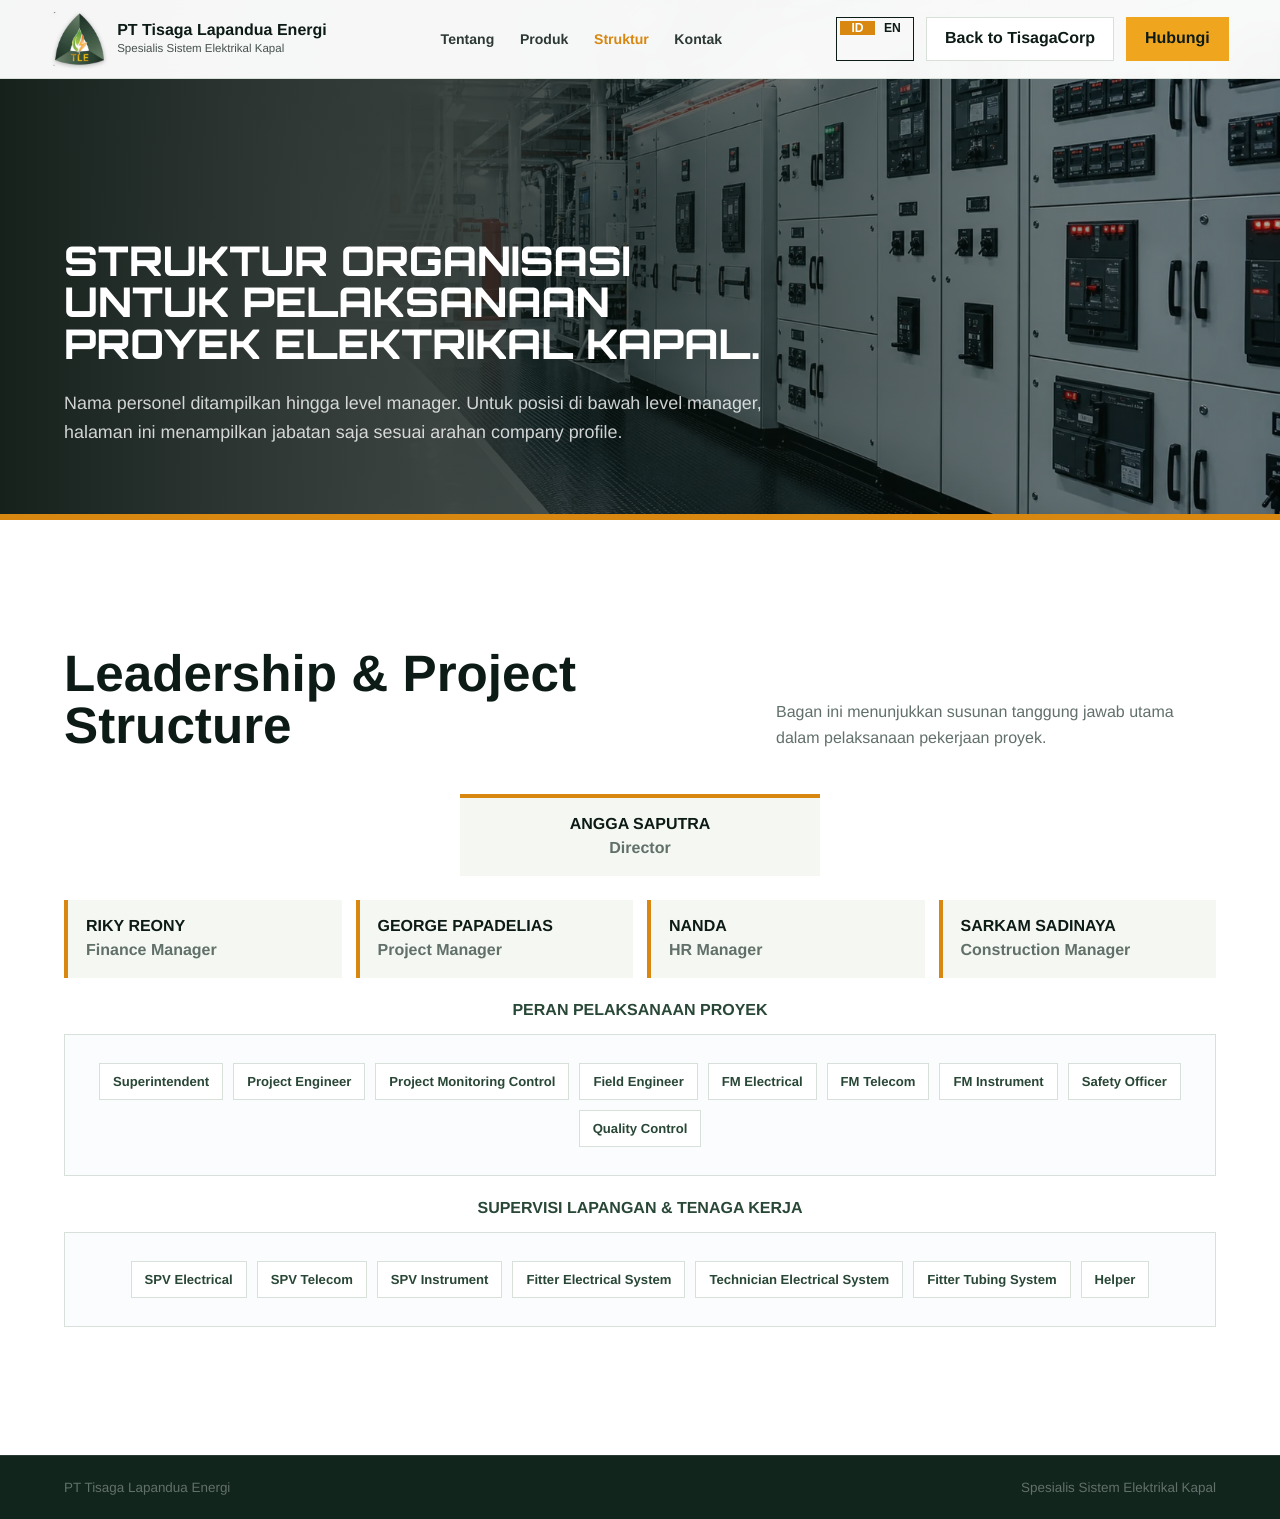
==== commit 40ae0a4e: "Update Rivesa profile content and WebP assets" ====
--- a/organization.html
+++ b/organization.html
@@ -28,7 +28,7 @@
   <body data-page="organization">
     <header class="site-header page-header">
       <a class="brand" href="index.html" aria-label="PT Tisaga Lapandua Energi">
-        <img class="brand-logo" src="assets/tle-logo-transparent.png" alt="TLE logo" />
+        <img class="brand-logo" src="assets/tle-logo-transparent.webp" alt="TLE logo" />
         <span>
           <strong>PT Tisaga Lapandua Energi</strong>
           <small data-i18n="brandTagline">Spesialis Sistem Elektrikal Kapal</small>
--- a/styles.css
+++ b/styles.css
@@ -345,7 +345,7 @@
   min-height: 100svh;
   background:
     linear-gradient(90deg, rgba(15, 26, 38, 0.97) 0%, rgba(21, 40, 60, 0.9) 48%, rgba(34, 49, 62, 0.74) 100%),
-    url("assets/hero-switchboard.png") center / cover;
+    url("assets/hero-switchboard.webp") center / cover;
 }
 
 .rivesa-hero .hero-video {
@@ -365,7 +365,7 @@
   z-index: 1;
   width: min(38vw, 520px);
   aspect-ratio: 520 / 190;
-  background: url("assets/rivesa-logo.svg") center / contain no-repeat;
+  background: url("assets/rivesa-logo-transparent.webp") center / contain no-repeat;
   opacity: 0.16;
   filter: brightness(1.25) saturate(1.12);
 }
@@ -552,7 +552,7 @@
   color: var(--white);
   background:
     linear-gradient(90deg, rgba(8, 19, 14, 0.94), rgba(8, 19, 14, 0.7) 48%, rgba(8, 19, 14, 0.35)),
-    url("assets/hero-switchboard.png") center / cover;
+    url("assets/hero-switchboard.webp") center / cover;
 }
 
 .page-hero::after {
@@ -713,7 +713,7 @@
 }
 
 body[data-page="tle"] #services .service-card::before {
-  background: url("assets/hero-switchboard.png") center / cover no-repeat;
+  background: url("assets/hero-switchboard.webp") center / cover no-repeat;
   filter: saturate(0.9) brightness(0.78);
   transition:
     transform 1100ms cubic-bezier(0.16, 1, 0.3, 1),
@@ -831,15 +831,15 @@
 }
 
 body[data-page="rivesa"] #services .service-card:nth-child(1) {
-  --rivesa-service-bg: url("assets/img-layanan-rivesa/marine_n_shipbuilding.png");
+  --rivesa-service-bg: url("assets/img-layanan-rivesa/marine_n_shipbuilding.webp");
 }
 
 body[data-page="rivesa"] #services .service-card:nth-child(2) {
-  --rivesa-service-bg: url("assets/img-layanan-rivesa/fabrication_contructon.png");
+  --rivesa-service-bg: url("assets/img-layanan-rivesa/fabrication_contructon.webp");
 }
 
 body[data-page="rivesa"] #services .service-card:nth-child(3) {
-  --rivesa-service-bg: url("assets/img-layanan-rivesa/manpower.png");
+  --rivesa-service-bg: url("assets/img-layanan-rivesa/manpower.webp");
 }
 
 body[data-page="rivesa"] #services .service-card::after {
@@ -973,7 +973,7 @@
   inset: 0;
   background:
     linear-gradient(180deg, rgba(18, 37, 29, 0.38), rgba(18, 37, 29, 0.92)),
-    url("assets/hero-switchboard.png") center / cover;
+    url("assets/hero-switchboard.webp") center / cover;
   content: "";
   opacity: 0.74;
 }
@@ -1312,7 +1312,7 @@
 .rivesa-page-hero {
   background:
     linear-gradient(90deg, rgba(13, 21, 31, 0.9), rgba(13, 21, 31, 0.52)),
-    url("assets/hero-switchboard.png") center / cover;
+    url("assets/hero-switchboard.webp") center / cover;
 }
 
 body[data-page="rivesa"] .rivesa-structure-preview {
@@ -2517,7 +2517,7 @@
   border-bottom: 1px solid var(--corp-line);
   background:
     linear-gradient(90deg, rgba(12, 18, 24, 0.98), rgba(12, 18, 24, 0.82) 48%, rgba(12, 18, 24, 0.58)),
-    url("assets/hero-switchboard.png") center / cover;
+    url("assets/hero-switchboard.webp") center / cover;
 }
 
 .corp-hero-pattern {
@@ -2818,22 +2818,22 @@
 }
 
 .landing-bg-slide:nth-child(1) {
-  --landing-image: url("assets/img-landingpage/image-1.png");
+  --landing-image: url("assets/img-landingpage/image-1.webp");
   animation-delay: -1.5s;
 }
 
 .landing-bg-slide:nth-child(2) {
-  --landing-image: url("assets/img-landingpage/image-2.png");
+  --landing-image: url("assets/img-landingpage/image-2.webp");
   animation-delay: 4.5s;
 }
 
 .landing-bg-slide:nth-child(3) {
-  --landing-image: url("assets/img-landingpage/image-3.png");
+  --landing-image: url("assets/img-landingpage/image-3.webp");
   animation-delay: 10.5s;
 }
 
 .landing-bg-slide:nth-child(4) {
-  --landing-image: url("assets/img-landingpage/image-4.png");
+  --landing-image: url("assets/img-landingpage/image-4.webp");
   animation-delay: 16.5s;
 }
 
@@ -3009,7 +3009,7 @@
 }
 
 .simple-company-card:first-child {
-  --company-logo: url("assets/rivesa-logo.svg");
+  --company-logo: url("assets/rivesa-logo-transparent.webp");
   --company-logo-opacity: 0.11;
   --company-logo-hover-opacity: 0.16;
   --company-logo-filter: saturate(1.08) brightness(1.04);
@@ -3017,7 +3017,7 @@
 }
 
 .simple-company-card:nth-child(2) {
-  --company-logo: url("assets/tle-logo-transparent.png");
+  --company-logo: url("assets/tle-logo-transparent.webp");
 }
 
 .simple-company-card > * {
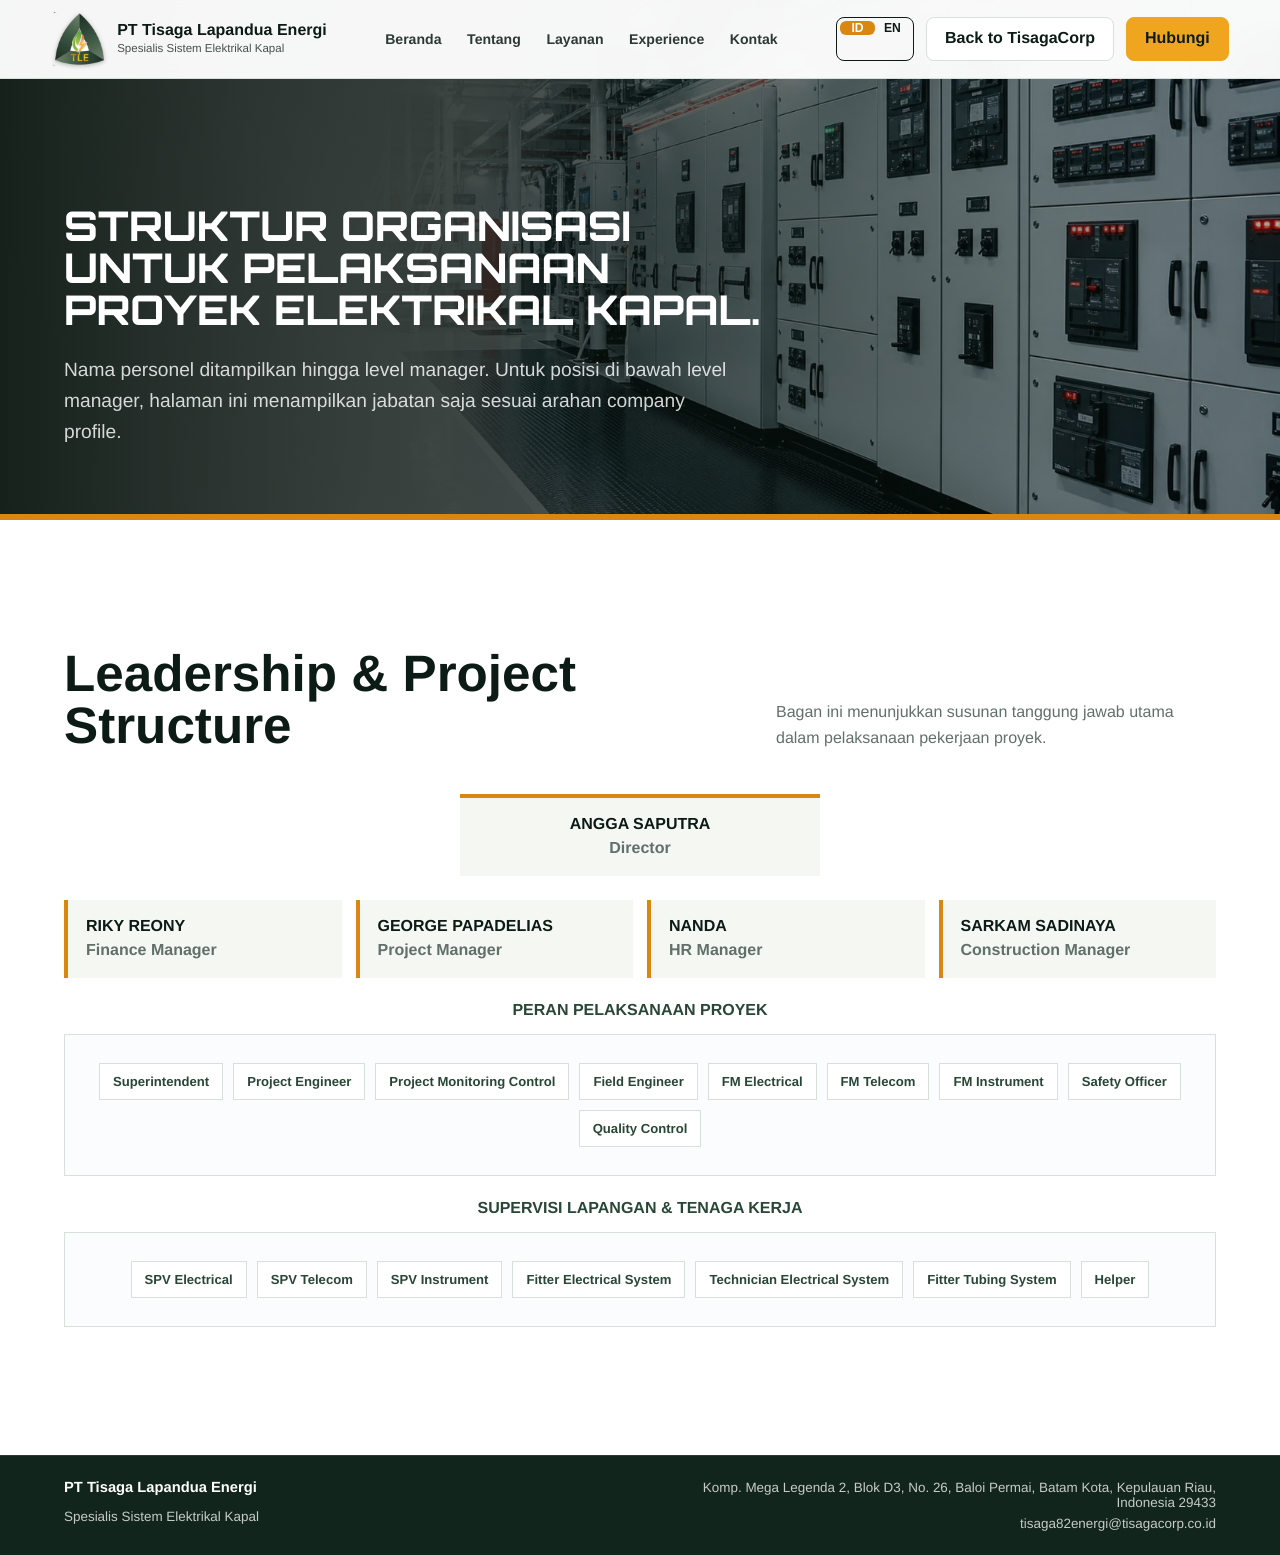
==== commit 284b2c1b: "Update TLE company profile pages" ====
--- a/organization.html
+++ b/organization.html
@@ -23,7 +23,7 @@
     <link rel="preconnect" href="https://fonts.googleapis.com" />
     <link rel="preconnect" href="https://fonts.gstatic.com" crossorigin />
     <link href="https://fonts.googleapis.com/css2?family=Orbitron:wght@700;800&display=swap" rel="stylesheet" />
-    <link rel="stylesheet" href="styles.css" />
+    <link rel="stylesheet" href="styles.css?v=20260601-rivesa2" />
   </head>
   <body data-page="organization">
     <header class="site-header page-header">
@@ -35,10 +35,11 @@
         </span>
       </a>
       <nav class="main-nav" aria-label="Main navigation">
-        <a href="tle.html#about" data-i18n="navAbout">Tentang</a>
-        <a href="product.html" data-i18n="navProduct">Produk</a>
-        <a href="organization.html" class="active" data-i18n="navStructure">Struktur</a>
-        <a href="tle.html#contact" data-i18n="navContact">Kontak</a>
+        <a href="tle.html" data-i18n="navHome">Beranda</a>
+        <a href="tle-about.html" data-i18n="navAbout">Tentang</a>
+        <a href="tle-services.html" data-i18n="navServices">Layanan</a>
+        <a href="product.html" data-i18n="navExperience">Experience</a>
+        <a href="tle-contact.html" data-i18n="navContact">Kontak</a>
       </nav>
       <button class="menu-toggle" type="button" aria-label="Open navigation menu" aria-expanded="false">
         <span></span>
@@ -51,7 +52,7 @@
           <span data-lang-option="en">EN</span>
         </button>
         <a class="header-back" href="index.html" data-i18n="backToTisagaCorp">Back to TisagaCorp</a>
-        <a class="header-cta" href="tle.html#contact" data-i18n="ctaConnect">Hubungi</a>
+        <a class="header-cta" href="tle-contact.html" data-i18n="ctaConnect">Hubungi</a>
       </div>
     </header>
 
@@ -126,10 +127,16 @@
     </main>
 
     <footer>
-      <span>PT Tisaga Lapandua Energi</span>
-      <span>Spesialis Sistem Elektrikal Kapal</span>
+      <div>
+        <strong>PT Tisaga Lapandua Energi</strong>
+        <span>Spesialis Sistem Elektrikal Kapal</span>
+      </div>
+      <div class="footer-contact">
+        <address>Komp. Mega Legenda 2, Blok D3, No. 26, Baloi Permai, Batam Kota, Kepulauan Riau, Indonesia 29433</address>
+        <a href="mailto:tisaga82energi@tisagacorp.co.id">tisaga82energi@tisagacorp.co.id</a>
+      </div>
     </footer>
 
-    <script src="script.js"></script>
+    <script src="script.js?v=20260601-rivesa2"></script>
   </body>
 </html>
--- a/styles.css
+++ b/styles.css
@@ -16,6 +16,10 @@
 }
 
 body[data-page="rivesa"],
+body[data-page="rivesa-about"],
+body[data-page="rivesa-services"],
+body[data-page="rivesa-portfolio"],
+body[data-page="rivesa-contact"],
 body[data-page="rivesa-organization"] {
   --red: #0f5da7;
   --red-dark: #073f73;
@@ -112,7 +116,7 @@
   height: 48px;
   flex-basis: 132px;
   padding: 5px 8px;
-  border-radius: 6px;
+  border-radius: 8px;
   background: rgba(255, 255, 255, 0.94);
   object-fit: contain;
 }
@@ -169,6 +173,7 @@
   color: currentColor;
   background: transparent;
   cursor: pointer;
+  border-radius: 8px;
 }
 
 .menu-toggle span {
@@ -218,12 +223,14 @@
   font-size: 0.76rem;
   font-weight: 900;
   cursor: pointer;
+  border-radius: 8px;
 }
 
 .language-toggle span {
   display: grid;
   place-items: center;
   min-width: 34px;
+  border-radius: 6px;
 }
 
 .language-toggle span.is-active {
@@ -242,6 +249,7 @@
   font-family: var(--font-sans);
   font-weight: 800;
   border: 1px solid currentColor;
+  border-radius: 8px;
 }
 
 .header-back {
@@ -275,6 +283,10 @@
   color: var(--ink);
   background: var(--brand-amber);
   border-color: var(--brand-amber);
+}
+
+.header-cta:hover {
+  color: var(--white);
 }
 
 .hero {
@@ -566,19 +578,29 @@
 .page-hero-inner {
   position: relative;
   z-index: 1;
-  width: min(930px, 100%);
+  width: min(1180px, 92vw);
 }
 
 .page-hero h1 {
+  width: fit-content;
+  max-width: min(80vw, 820px);
   margin: 0;
+  font-family: var(--font-display);
+  font-size: clamp(1.9rem, 3.2vw, 3.9rem);
+  font-weight: 800;
+  line-height: 1.02;
+  letter-spacing: 0;
+  text-wrap: balance;
+  text-transform: uppercase;
 }
 
 .page-hero p:not(.eyebrow) {
-  max-width: 760px;
+  max-width: 680px;
   margin: 24px 0 0;
-  color: rgba(255, 255, 255, 0.8);
-  font-size: clamp(1rem, 1.4vw, 1.18rem);
-  line-height: 1.65;
+  color: rgba(255, 255, 255, 0.82);
+  font-family: var(--font-sans);
+  font-size: clamp(1rem, 1.5vw, 1.24rem);
+  line-height: 1.62;
 }
 
 .intro-grid,
@@ -1050,16 +1072,358 @@
   background: var(--soft);
 }
 
+body[data-page="tle-about"] .vision-mission article:nth-child(2) {
+  padding-top: clamp(28px, 4vw, 48px);
+}
+
 .vision-mission h2 {
   margin: 0;
   font-size: clamp(1.8rem, 3.4vw, 3.4rem);
   line-height: 1.04;
 }
 
+.vision-mission-label {
+  color: var(--red);
+}
+
+.vision-mission h3 {
+  margin: 18px 0 0;
+  color: var(--ink);
+  font-size: clamp(1.25rem, 2.2vw, 2rem);
+  line-height: 1.18;
+}
+
 .vision-mission p {
   margin: 24px 0 0;
   color: var(--muted);
   line-height: 1.7;
+}
+
+.tle-board-section {
+  display: grid;
+  justify-items: center;
+  gap: 22px;
+}
+
+.tle-board-panel {
+  width: min(860px, 100%);
+  padding: 16px;
+  border: 2px solid var(--ink);
+  border-radius: 8px;
+  background: var(--white);
+  box-shadow: 0 18px 40px rgba(13, 27, 22, 0.08);
+}
+
+.tle-board-panel h2 {
+  margin: 0 0 12px;
+  color: var(--ink);
+  font-size: clamp(1.25rem, 2.2vw, 1.8rem);
+  text-align: center;
+}
+
+.tle-director-grid {
+  display: grid;
+  grid-template-columns: repeat(2, minmax(0, 1fr));
+  gap: clamp(18px, 7vw, 88px);
+}
+
+.tle-director-grid article {
+  display: grid;
+  justify-items: center;
+  gap: 2px;
+  padding: 13px 18px;
+  color: var(--white);
+  border-radius: 8px;
+  background: var(--brand-green);
+  text-align: center;
+}
+
+.tle-director-grid strong,
+.tle-director-grid span {
+  line-height: 1.12;
+}
+
+.core-service-list {
+  display: grid;
+  gap: 18px;
+  max-width: 920px;
+  margin: 0;
+  padding: 0;
+  list-style: none;
+}
+
+.core-service-list li {
+  display: grid;
+  grid-template-columns: minmax(220px, 0.45fr) minmax(0, 1fr);
+  gap: clamp(16px, 3vw, 34px);
+  padding: 0 0 18px;
+  border-bottom: 1px solid rgba(255, 255, 255, 0.22);
+}
+
+.core-service-list strong {
+  color: var(--white);
+  font-size: 0.98rem;
+  line-height: 1.25;
+}
+
+.core-service-list span {
+  color: rgba(255, 255, 255, 0.74);
+  line-height: 1.7;
+}
+
+.tle-service-detail-section {
+  background:
+    linear-gradient(180deg, rgba(244, 247, 242, 0.78), rgba(255, 255, 255, 0.96));
+}
+
+.compact-heading {
+  margin-bottom: 46px;
+  text-align: center;
+}
+
+.compact-heading h2 {
+  margin-inline: auto;
+  color: var(--brand-amber);
+}
+
+.tle-service-detail-list {
+  display: grid;
+  gap: 26px;
+  max-width: 940px;
+  margin: 0 auto;
+}
+
+.tle-service-detail-list article {
+  display: grid;
+  gap: 8px;
+  padding-bottom: 22px;
+  border-bottom: 1px solid rgba(32, 61, 49, 0.18);
+}
+
+.tle-service-detail-list article:last-child {
+  border-bottom: 0;
+}
+
+.tle-service-detail-list h3 {
+  margin: 0;
+  color: var(--brand-green);
+  font-size: clamp(1rem, 1.5vw, 1.18rem);
+  line-height: 1.25;
+}
+
+.tle-service-detail-list ul {
+  display: grid;
+  gap: 6px;
+  margin: 0;
+  padding-left: 20px;
+  color: var(--ink);
+}
+
+.tle-service-detail-list li {
+  line-height: 1.58;
+}
+
+.tle-experience-section {
+  background:
+    radial-gradient(circle at 78% 28%, rgba(144, 192, 64, 0.2), transparent 28%),
+    linear-gradient(180deg, #ffffff, #f6f8f3);
+}
+
+.tle-experience-list {
+  display: grid;
+  gap: 0;
+  max-width: 920px;
+  margin: 0 auto;
+  border-top: 1px solid rgba(32, 61, 49, 0.18);
+}
+
+.tle-experience-list article {
+  display: grid;
+  grid-template-columns: 64px minmax(0, 1fr);
+  gap: clamp(18px, 3vw, 34px);
+  padding: 26px 0;
+  border-bottom: 1px solid rgba(32, 61, 49, 0.18);
+}
+
+.tle-experience-list article > span {
+  color: var(--brand-amber);
+  font-family: var(--font-display);
+  font-size: 1.08rem;
+  line-height: 1;
+}
+
+.tle-experience-list h3 {
+  margin: 0;
+  color: var(--brand-green);
+  font-size: clamp(1.1rem, 1.8vw, 1.42rem);
+  line-height: 1.06;
+}
+
+.tle-experience-list p {
+  max-width: 520px;
+  margin: 6px 0 0;
+  color: var(--ink);
+  font-size: clamp(0.98rem, 1.5vw, 1.24rem);
+  line-height: 1.28;
+}
+
+.tle-contact-page {
+  display: grid;
+  justify-items: center;
+  gap: 34px;
+  padding-top: clamp(72px, 8vw, 104px);
+  background:
+    radial-gradient(circle at 50% 36%, rgba(144, 192, 64, 0.16), transparent 26%),
+    linear-gradient(180deg, #ffffff, #f7f9f5);
+}
+
+.tle-contact-heading {
+  display: grid;
+  justify-items: center;
+  gap: 28px;
+  width: min(920px, 100%);
+  text-align: center;
+}
+
+.tle-contact-heading h1 {
+  margin: 0;
+  color: var(--brand-green);
+  font-family: var(--font-display);
+  font-size: clamp(2.3rem, 5.4vw, 5.4rem);
+  font-weight: 800;
+  line-height: 0.98;
+  text-transform: uppercase;
+}
+
+.tle-contact-heading p {
+  max-width: 820px;
+  margin: 0;
+  color: var(--brand-green);
+  font-size: clamp(1.08rem, 2vw, 1.55rem);
+  line-height: 1.28;
+}
+
+.tle-contact-card {
+  display: grid;
+  gap: 24px;
+  width: min(820px, 100%);
+  padding: clamp(30px, 5vw, 54px);
+  border-radius: 8px;
+  color: var(--white);
+  background: var(--brand-green);
+  box-shadow: 0 24px 60px rgba(13, 27, 22, 0.15);
+}
+
+.tle-contact-card a,
+.tle-contact-card div {
+  display: grid;
+  grid-template-columns: 42px minmax(0, 1fr);
+  align-items: start;
+  gap: 22px;
+  color: var(--white);
+  font-size: clamp(1.05rem, 2vw, 1.55rem);
+  font-weight: 800;
+  line-height: 1.22;
+}
+
+.tle-contact-card address {
+  color: var(--white);
+  font-style: normal;
+}
+
+.tle-contact-icon {
+  display: grid;
+  place-items: center;
+  width: 34px;
+  height: 34px;
+  border-radius: 999px;
+  color: var(--brand-green);
+  background: var(--white);
+}
+
+.tle-contact-icon svg {
+  width: 21px;
+  height: 21px;
+  fill: none;
+  stroke: currentColor;
+  stroke-width: 2;
+  stroke-linecap: round;
+  stroke-linejoin: round;
+}
+
+.tle-map-preview {
+  position: relative;
+  width: min(920px, 100%);
+  overflow: hidden;
+  border-radius: 8px;
+  box-shadow: 0 20px 50px rgba(13, 27, 22, 0.14);
+}
+
+.tle-map-preview iframe {
+  display: block;
+  width: 100%;
+  min-height: 360px;
+  border: 0;
+}
+
+.tle-map-pin {
+  position: absolute;
+  top: 50%;
+  left: 50%;
+  width: 22px;
+  height: 22px;
+  border: 4px solid var(--white);
+  border-radius: 999px 999px 999px 0;
+  background: var(--brand-amber);
+  box-shadow: 0 8px 22px rgba(13, 27, 22, 0.28);
+  transform: translate(-50%, -78%) rotate(-45deg);
+  pointer-events: none;
+}
+
+.tle-map-pin::after {
+  position: absolute;
+  inset: 4px;
+  border-radius: 999px;
+  background: var(--brand-green);
+  content: "";
+}
+
+.is-hidden {
+  display: none !important;
+}
+
+.video-preview-section {
+  background:
+    linear-gradient(180deg, #ffffff, #f6f8f3);
+}
+
+.video-preview-frame {
+  width: min(980px, 100%);
+  margin: 0 auto;
+  overflow: hidden;
+  border-radius: 8px;
+  background: var(--ink);
+  box-shadow: 0 24px 60px rgba(13, 27, 22, 0.14);
+  aspect-ratio: 16 / 9;
+}
+
+.video-preview-placeholder {
+  display: grid;
+  place-items: center;
+  width: 100%;
+  height: 100%;
+  color: rgba(255, 255, 255, 0.72);
+  background:
+    linear-gradient(135deg, rgba(32, 61, 49, 0.96), rgba(13, 27, 22, 0.98));
+  font-weight: 800;
+  text-transform: uppercase;
+}
+
+.video-preview-frame iframe {
+  display: block;
+  width: 100%;
+  height: 100%;
+  border: 0;
 }
 
 body[data-page="rivesa"] .rivesa-vision {
@@ -2097,6 +2461,34 @@
   font-size: 0.84rem;
 }
 
+footer div,
+.footer-contact {
+  display: grid;
+  gap: 6px;
+}
+
+footer strong,
+footer span,
+footer address,
+footer a {
+  color: rgba(255, 255, 255, 0.76);
+  font-style: normal;
+}
+
+footer strong {
+  color: var(--white);
+  font-size: 0.92rem;
+}
+
+footer a:hover {
+  color: var(--white);
+}
+
+.footer-contact {
+  max-width: 560px;
+  text-align: right;
+}
+
 @media (max-width: 980px) {
   .site-header {
     position: sticky;
@@ -2255,6 +2647,36 @@
     width: 100%;
   }
 
+  .tle-director-grid {
+    grid-template-columns: 1fr;
+  }
+
+  .core-service-list li {
+    grid-template-columns: 1fr;
+    gap: 8px;
+  }
+
+  .tle-experience-list article {
+    grid-template-columns: 1fr;
+    gap: 8px;
+  }
+
+  .tle-contact-card a,
+  .tle-contact-card div {
+    grid-template-columns: 34px minmax(0, 1fr);
+    gap: 14px;
+    font-size: 1rem;
+  }
+
+  .tle-contact-icon {
+    width: 30px;
+    height: 30px;
+  }
+
+  .tle-map-preview iframe {
+    min-height: 300px;
+  }
+
   .hero {
     min-height: 690px;
   }
@@ -2274,8 +2696,8 @@
   .page-hero h1 {
     width: auto;
     max-width: 100%;
-    font-size: clamp(1.62rem, 6.6vw, 1.82rem);
-    line-height: 1.12;
+    font-size: clamp(1.72rem, 7vw, 2.02rem);
+    line-height: 1.08;
   }
 
   .hero-facts,
@@ -2438,6 +2860,11 @@
 
   footer {
     display: grid;
+  }
+
+  .footer-contact {
+    max-width: none;
+    text-align: left;
   }
 }
 
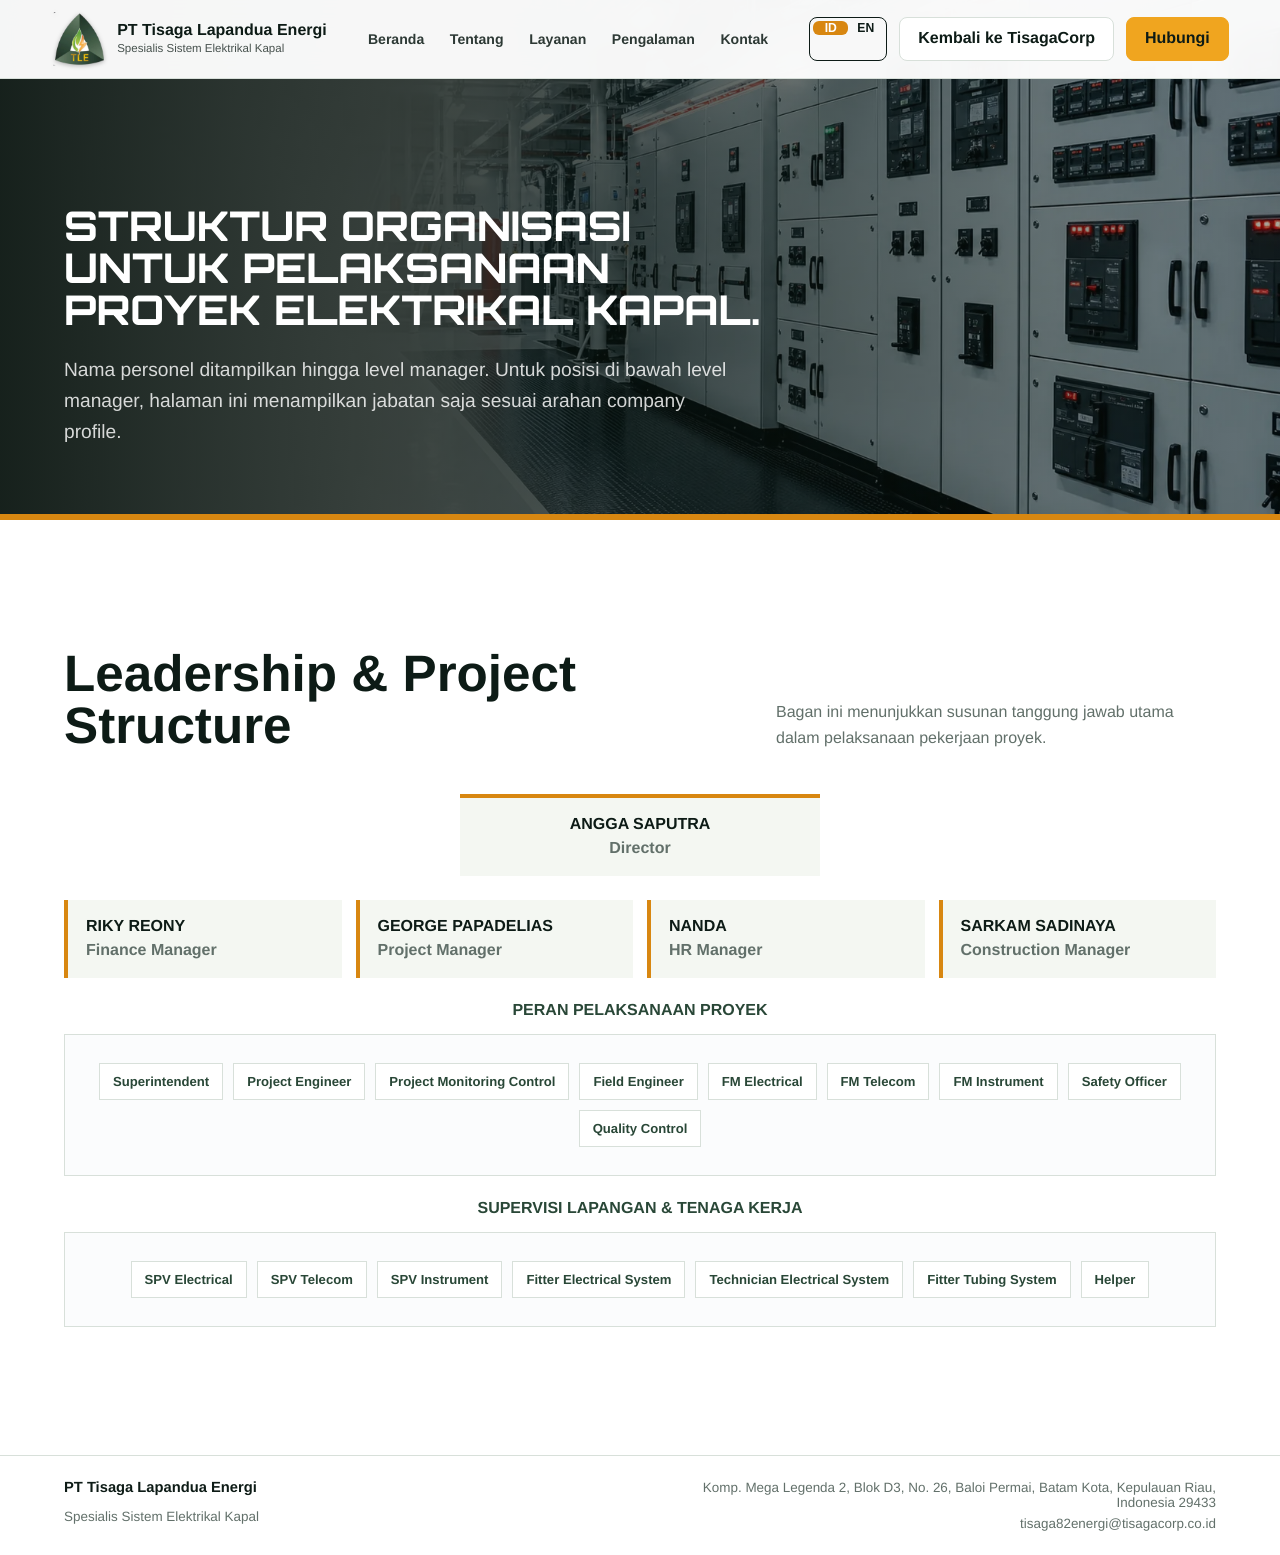
==== commit 678ca706: "Fix company footer styles" ====
--- a/organization.html
+++ b/organization.html
@@ -126,7 +126,7 @@
       </section>
     </main>
 
-    <footer>
+    <footer class="company-footer">
       <div>
         <strong>PT Tisaga Lapandua Energi</strong>
         <span>Spesialis Sistem Elektrikal Kapal</span>
--- a/styles.css
+++ b/styles.css
@@ -1076,6 +1076,10 @@
   padding-top: clamp(28px, 4vw, 48px);
 }
 
+body[data-page="rivesa-about"] .vision-mission article:nth-child(2) {
+  padding-top: clamp(28px, 4vw, 48px);
+}
+
 .vision-mission h2 {
   margin: 0;
   font-size: clamp(1.8rem, 3.4vw, 3.4rem);
@@ -1138,6 +1142,18 @@
   text-align: center;
 }
 
+body[data-page="rivesa-about"] .tle-board-panel {
+  border-color: #17345e;
+}
+
+body[data-page="rivesa-about"] .tle-director-grid article {
+  background: linear-gradient(100deg, #55d8d4 0%, #0089d2 55%, #005cc5 100%);
+}
+
+body[data-page="rivesa-about"] .function-list article:last-child {
+  grid-column: 1 / -1;
+}
+
 .tle-director-grid strong,
 .tle-director-grid span {
   line-height: 1.12;
@@ -1217,6 +1233,14 @@
   margin: 0;
   padding-left: 20px;
   color: var(--ink);
+}
+
+body[data-page="rivesa-services"] .compact-heading h2 {
+  color: #0f5da7;
+}
+
+body[data-page="rivesa-services"] .tle-service-detail-list h3 {
+  color: #17345e;
 }
 
 .tle-service-detail-list li {
@@ -1555,6 +1579,136 @@
   line-height: 1.55;
 }
 
+.rst-portfolio-experience {
+  background:
+    linear-gradient(180deg, #ffffff, rgba(244, 247, 250, 0.92));
+}
+
+.rst-project-list {
+  display: grid;
+  grid-template-columns: repeat(2, minmax(0, 1fr));
+  gap: 1px;
+  border: 1px solid var(--line);
+  background: var(--line);
+}
+
+.rst-project-list article {
+  min-height: 124px;
+  padding: 22px;
+  background: var(--white);
+}
+
+.rst-project-list article:nth-child(4n + 2),
+.rst-project-list article:nth-child(4n + 3) {
+  background: var(--soft);
+}
+
+.rst-project-list span {
+  display: none;
+}
+
+.rst-project-list h3,
+.rst-project-list p {
+  margin: 0;
+}
+
+.rst-project-list h3 {
+  color: #17345e;
+  font-size: 1rem;
+  line-height: 1.25;
+}
+
+.rst-project-list p {
+  margin-top: 8px;
+  color: var(--muted);
+  line-height: 1.55;
+}
+
+.rst-gallery-section {
+  background: var(--brand-green-dark);
+  color: var(--white);
+}
+
+.rst-gallery-section .section-heading p {
+  color: rgba(255, 255, 255, 0.72);
+}
+
+.rst-gallery-grid {
+  display: grid;
+  grid-template-columns: repeat(4, minmax(0, 1fr));
+  grid-auto-rows: 220px;
+  gap: 14px;
+}
+
+.rst-gallery-item {
+  position: relative;
+  min-height: 0;
+  margin: 0;
+  overflow: hidden;
+  border-radius: 8px;
+  background: #111821;
+}
+
+.rst-gallery-feature,
+.rst-gallery-wide,
+.rst-gallery-video {
+  grid-column: span 2;
+}
+
+.rst-gallery-feature {
+  grid-row: span 2;
+}
+
+.rst-gallery-item img,
+.rst-gallery-item video {
+  display: block;
+  width: 100%;
+  height: 100%;
+  object-fit: cover;
+}
+
+.rst-gallery-video video {
+  background: #000000;
+}
+
+.rst-gallery-item figcaption {
+  position: absolute;
+  right: 0;
+  bottom: 0;
+  left: 0;
+  padding: 28px 16px 14px;
+  color: var(--white);
+  background: linear-gradient(180deg, transparent, rgba(0, 0, 0, 0.72));
+  font-size: 0.78rem;
+  font-weight: 800;
+}
+
+.rst-gallery-video figcaption {
+  top: 0;
+  bottom: auto;
+  padding: 14px 16px 28px;
+  background: linear-gradient(180deg, rgba(0, 0, 0, 0.72), transparent);
+  pointer-events: none;
+}
+
+.rst-video-open {
+  position: absolute;
+  top: 10px;
+  right: 10px;
+  z-index: 3;
+  min-height: 34px;
+  padding: 8px 12px;
+  border-radius: 8px;
+  color: var(--white);
+  background: rgba(15, 93, 167, 0.9);
+  font-size: 0.76rem;
+  font-weight: 800;
+}
+
+.rst-video-open:hover {
+  background: #073f73;
+}
+
 .rivesa-structure-preview {
   display: grid;
   place-items: center;
@@ -1679,6 +1833,221 @@
     url("assets/hero-switchboard.webp") center / cover;
 }
 
+.lucidchart-embed {
+  width: min(1180px, 100%);
+  margin: 0 auto 64px;
+  overflow: hidden;
+  border: 1px solid var(--line);
+  border-radius: 8px;
+  background: var(--white);
+  box-shadow: 0 24px 60px rgba(12, 31, 48, 0.1);
+}
+
+.lucidchart-toolbar {
+  display: flex;
+  align-items: center;
+  justify-content: space-between;
+  gap: 18px;
+  padding: 12px 16px;
+  color: var(--steel);
+  border-bottom: 1px solid var(--line);
+  background: var(--soft);
+}
+
+.lucidchart-toolbar strong {
+  font-size: 0.88rem;
+}
+
+.lucidchart-toolbar button {
+  min-height: 36px;
+  padding: 0 14px;
+  border: 1px solid var(--line);
+  border-radius: 8px;
+  color: var(--steel);
+  background: var(--white);
+  cursor: pointer;
+  font-weight: 800;
+}
+
+.lucidchart-frame {
+  position: relative;
+  min-height: 620px;
+  padding: clamp(28px, 3vw, 40px);
+  overflow: auto;
+  background-color: #fbfcfd;
+  background-image:
+    linear-gradient(rgba(15, 93, 167, 0.05) 1px, transparent 1px),
+    linear-gradient(90deg, rgba(15, 93, 167, 0.05) 1px, transparent 1px);
+  background-size: 24px 24px;
+}
+
+.lucidchart-frame iframe {
+  display: block;
+  width: 100%;
+  min-height: 620px;
+  border: 0;
+}
+
+.lucidchart-local-preview {
+  position: relative;
+  display: grid;
+  justify-items: center;
+  min-width: 820px;
+  color: var(--steel);
+}
+
+.lucidchart-local-preview::before {
+  position: absolute;
+  top: 118px;
+  bottom: 190px;
+  left: 50%;
+  z-index: 0;
+  width: 2px;
+  background: #5b6570;
+  content: "";
+}
+
+.lucidchart-group {
+  position: relative;
+  z-index: 2;
+  display: grid;
+  gap: 12px;
+  width: 100%;
+  margin: 0;
+  padding: 14px;
+  border: 2px solid #5b6570;
+  border-radius: 14px;
+  color: var(--steel);
+  background: rgba(255, 255, 255, 0.96);
+  box-shadow: 0 7px 16px rgba(12, 31, 48, 0.08);
+}
+
+.lucidchart-group h2 {
+  margin: 0;
+  color: #17345e;
+  font-size: 1rem;
+  font-weight: 600;
+  line-height: 1.2;
+  letter-spacing: 0;
+  text-align: center;
+}
+
+.lucidchart-node {
+  display: grid;
+  gap: 2px;
+  min-height: 58px;
+  padding: 9px 12px;
+  align-content: center;
+  border-radius: 6px;
+  color: #ffffff;
+  background: linear-gradient(100deg, #55d8d4 0%, #0089d2 55%, #005cc5 100%);
+  box-shadow: 0 5px 12px rgba(0, 113, 200, 0.14);
+  text-align: center;
+}
+
+.lucidchart-node strong {
+  color: inherit;
+  font-size: 0.87rem;
+  line-height: 1.3;
+}
+
+.lucidchart-node span {
+  color: inherit;
+  font-size: 0.84rem;
+  line-height: 1.35;
+}
+
+.lucidchart-board-group {
+  width: 760px;
+}
+
+.lucidchart-director-grid {
+  display: grid;
+  grid-template-columns: repeat(2, minmax(0, 1fr));
+  gap: 80px;
+}
+
+.lucidchart-tier {
+  position: relative;
+  display: grid;
+  grid-template-columns: repeat(2, minmax(0, 1fr));
+  gap: 80px;
+  width: 760px;
+  margin-top: 70px;
+}
+
+.lucidchart-tier::before {
+  position: absolute;
+  top: -36px;
+  left: calc((100% - 80px) / 4);
+  z-index: 1;
+  width: calc(50% + 42px);
+  height: 2px;
+  background: #5b6570;
+  content: "";
+}
+
+.lucidchart-tier .lucidchart-group::before {
+  position: absolute;
+  top: -36px;
+  left: 50%;
+  z-index: 1;
+  width: 2px;
+  height: 36px;
+  background: #5b6570;
+  content: "";
+}
+
+.lucidchart-role-list {
+  display: grid;
+  gap: 10px;
+}
+
+.lucidchart-role-only {
+  min-height: 58px;
+}
+
+.lucidchart-production-group {
+  width: 340px;
+  margin-top: 70px;
+}
+
+.lucidchart-production-group::before {
+  position: absolute;
+  bottom: 100%;
+  left: 50%;
+  width: 2px;
+  height: 70px;
+  background: #5b6570;
+  content: "";
+}
+
+.lucidchart-production-list {
+  display: grid;
+  gap: 3px;
+  padding: 12px 16px 12px 30px;
+  border-radius: 6px;
+  color: #ffffff;
+  background: linear-gradient(100deg, #55d8d4 0%, #0089d2 55%, #005cc5 100%);
+}
+
+.lucidchart-production-list span {
+  position: relative;
+  font-size: 0.82rem;
+  line-height: 1.25;
+}
+
+.lucidchart-production-list span::before {
+  position: absolute;
+  top: 0.48em;
+  right: calc(100% + 8px);
+  width: 4px;
+  height: 4px;
+  border-radius: 50%;
+  background: currentColor;
+  content: "";
+}
+
 body[data-page="rivesa"] .rivesa-structure-preview {
   grid-template-columns: minmax(0, 1fr);
   justify-items: center;
@@ -1702,97 +2071,6 @@
     linear-gradient(180deg, rgba(255, 255, 255, 0.86), rgba(244, 247, 250, 0.92)),
     radial-gradient(circle at 12% 12%, rgba(15, 93, 167, 0.07), transparent 28%),
     #f6f7f6;
-}
-
-.rivesa-team-board {
-  display: grid;
-  gap: clamp(38px, 5vw, 68px);
-  width: min(940px, 100%);
-  margin: 0 auto;
-}
-
-.rivesa-team-directors {
-  display: grid;
-  grid-template-columns: repeat(2, minmax(220px, 1fr));
-  gap: clamp(36px, 8vw, 100px);
-}
-
-.rivesa-team-grid {
-  display: grid;
-  grid-template-columns: repeat(2, minmax(240px, 1fr));
-  gap: clamp(42px, 7vw, 86px) clamp(36px, 8vw, 96px);
-}
-
-.rivesa-team-group {
-  display: grid;
-  align-content: start;
-  gap: 14px;
-}
-
-.rivesa-team-group h3 {
-  margin: 0 0 4px;
-  color: #17345e;
-  font-size: clamp(1.4rem, 2.5vw, 2.15rem);
-  font-weight: 500;
-  line-height: 1.15;
-  text-align: center;
-}
-
-.rivesa-team-card {
-  display: grid;
-  place-items: center;
-  min-height: 62px;
-  padding: 10px 18px;
-  border-radius: 8px;
-  color: #ffffff;
-  background: linear-gradient(90deg, #5bd7d6 0%, #0071c8 100%);
-  box-shadow: 0 12px 22px rgba(15, 93, 167, 0.12);
-  text-align: center;
-}
-
-.rivesa-team-card h2,
-.rivesa-team-card h4,
-.rivesa-team-card p {
-  margin: 0;
-  color: inherit;
-  letter-spacing: 0;
-}
-
-.rivesa-team-card h2,
-.rivesa-team-card h4 {
-  font-size: clamp(1rem, 1.45vw, 1.22rem);
-  font-weight: 900;
-  line-height: 1.08;
-}
-
-.rivesa-team-card p {
-  margin-top: 4px;
-  font-size: clamp(0.95rem, 1.35vw, 1.12rem);
-  font-weight: 500;
-  line-height: 1.2;
-}
-
-.rivesa-production-team {
-  justify-self: center;
-  width: min(420px, 100%);
-}
-
-.rivesa-production-card {
-  place-items: start;
-  min-height: 150px;
-  padding: 22px 28px;
-  text-align: left;
-}
-
-.rivesa-production-card ul {
-  margin: 0;
-  padding-left: 18px;
-}
-
-.rivesa-production-card li {
-  color: #ffffff;
-  font-size: clamp(0.95rem, 1.45vw, 1.16rem);
-  line-height: 1.28;
 }
 
 .rivesa-about {
@@ -1910,6 +2188,12 @@
 
 .section-button {
   margin-top: 28px;
+}
+
+.section-button.button.primary:hover {
+  color: var(--white);
+  background: var(--red-dark);
+  border-color: var(--red-dark);
 }
 
 .product-note {
@@ -2450,37 +2734,55 @@
   color: var(--white);
 }
 
-footer {
+.company-footer {
   display: flex;
   justify-content: space-between;
   gap: 20px;
   padding: 24px clamp(22px, 5vw, 72px);
   color: var(--muted);
-  border-top: 1px solid rgba(255, 255, 255, 0.1);
-  background: var(--brand-green-dark);
+  border-top: 1px solid var(--line);
+  background: rgba(255, 255, 255, 0.96);
   font-size: 0.84rem;
 }
 
-footer div,
-.footer-contact {
+.company-footer > div,
+.company-footer .footer-contact {
   display: grid;
   gap: 6px;
 }
 
-footer strong,
-footer span,
-footer address,
-footer a {
+.company-footer strong,
+.company-footer span,
+.company-footer address,
+.company-footer a {
+  color: var(--muted);
+  font-style: normal;
+}
+
+.company-footer strong {
+  color: var(--ink);
+  font-size: 0.92rem;
+}
+
+.company-footer a:hover {
+  color: var(--red);
+}
+
+body[data-page^="rivesa"] .company-footer {
   color: rgba(255, 255, 255, 0.76);
-  font-style: normal;
-}
-
-footer strong {
-  color: var(--white);
-  font-size: 0.92rem;
-}
-
-footer a:hover {
+  border-top-color: rgba(255, 255, 255, 0.12);
+  background: #101820;
+}
+
+body[data-page^="rivesa"] .company-footer strong,
+body[data-page^="rivesa"] .company-footer span,
+body[data-page^="rivesa"] .company-footer address,
+body[data-page^="rivesa"] .company-footer a {
+  color: rgba(255, 255, 255, 0.76);
+}
+
+body[data-page^="rivesa"] .company-footer strong,
+body[data-page^="rivesa"] .company-footer a:hover {
   color: var(--white);
 }
 
@@ -2596,6 +2898,16 @@
     min-height: 66px;
   }
 
+  .rst-project-list article {
+    grid-template-columns: 42px 1fr;
+    padding: 18px;
+  }
+
+  .rst-gallery-grid {
+    grid-template-columns: 1fr;
+    grid-auto-rows: 240px;
+  }
+
   .brand strong {
     font-size: 0.86rem;
   }
@@ -2675,6 +2987,19 @@
 
   .tle-map-preview iframe {
     min-height: 300px;
+  }
+
+  .lucidchart-embed {
+    margin-bottom: 42px;
+  }
+
+  .lucidchart-frame {
+    min-height: 520px;
+    padding: 28px 20px;
+  }
+
+  .lucidchart-local-preview {
+    min-width: 820px;
   }
 
   .hero {
@@ -2706,6 +3031,7 @@
   .page-card-grid,
   .client-project-grid,
   .service-list-wide,
+  .rst-project-list,
   .manpower-columns,
   .rivesa-project-list,
   .work-process,
@@ -2739,6 +3065,21 @@
     margin-top: 78px;
   }
 
+  .rst-gallery-grid {
+    grid-template-columns: repeat(2, minmax(0, 1fr));
+    grid-auto-rows: 210px;
+  }
+
+  .rst-gallery-feature,
+  .rst-gallery-wide,
+  .rst-gallery-video {
+    grid-column: span 1;
+  }
+
+  .rst-gallery-feature {
+    grid-row: span 1;
+  }
+
   .work-process li,
   .work-process li:nth-child(even) {
     min-height: auto;
@@ -2858,11 +3199,11 @@
     padding: 22px;
   }
 
-  footer {
+  .company-footer {
     display: grid;
   }
 
-  .footer-contact {
+  .company-footer .footer-contact {
     max-width: none;
     text-align: left;
   }
@@ -3757,15 +4098,6 @@
     font-size: 3.35rem;
   }
 
-  .rivesa-team-directors,
-  .rivesa-team-grid {
-    grid-template-columns: 1fr;
-  }
-
-  .rivesa-team-board {
-    gap: 34px;
-  }
-
   .rivesa-about-title {
     padding-left: 20px;
   }
